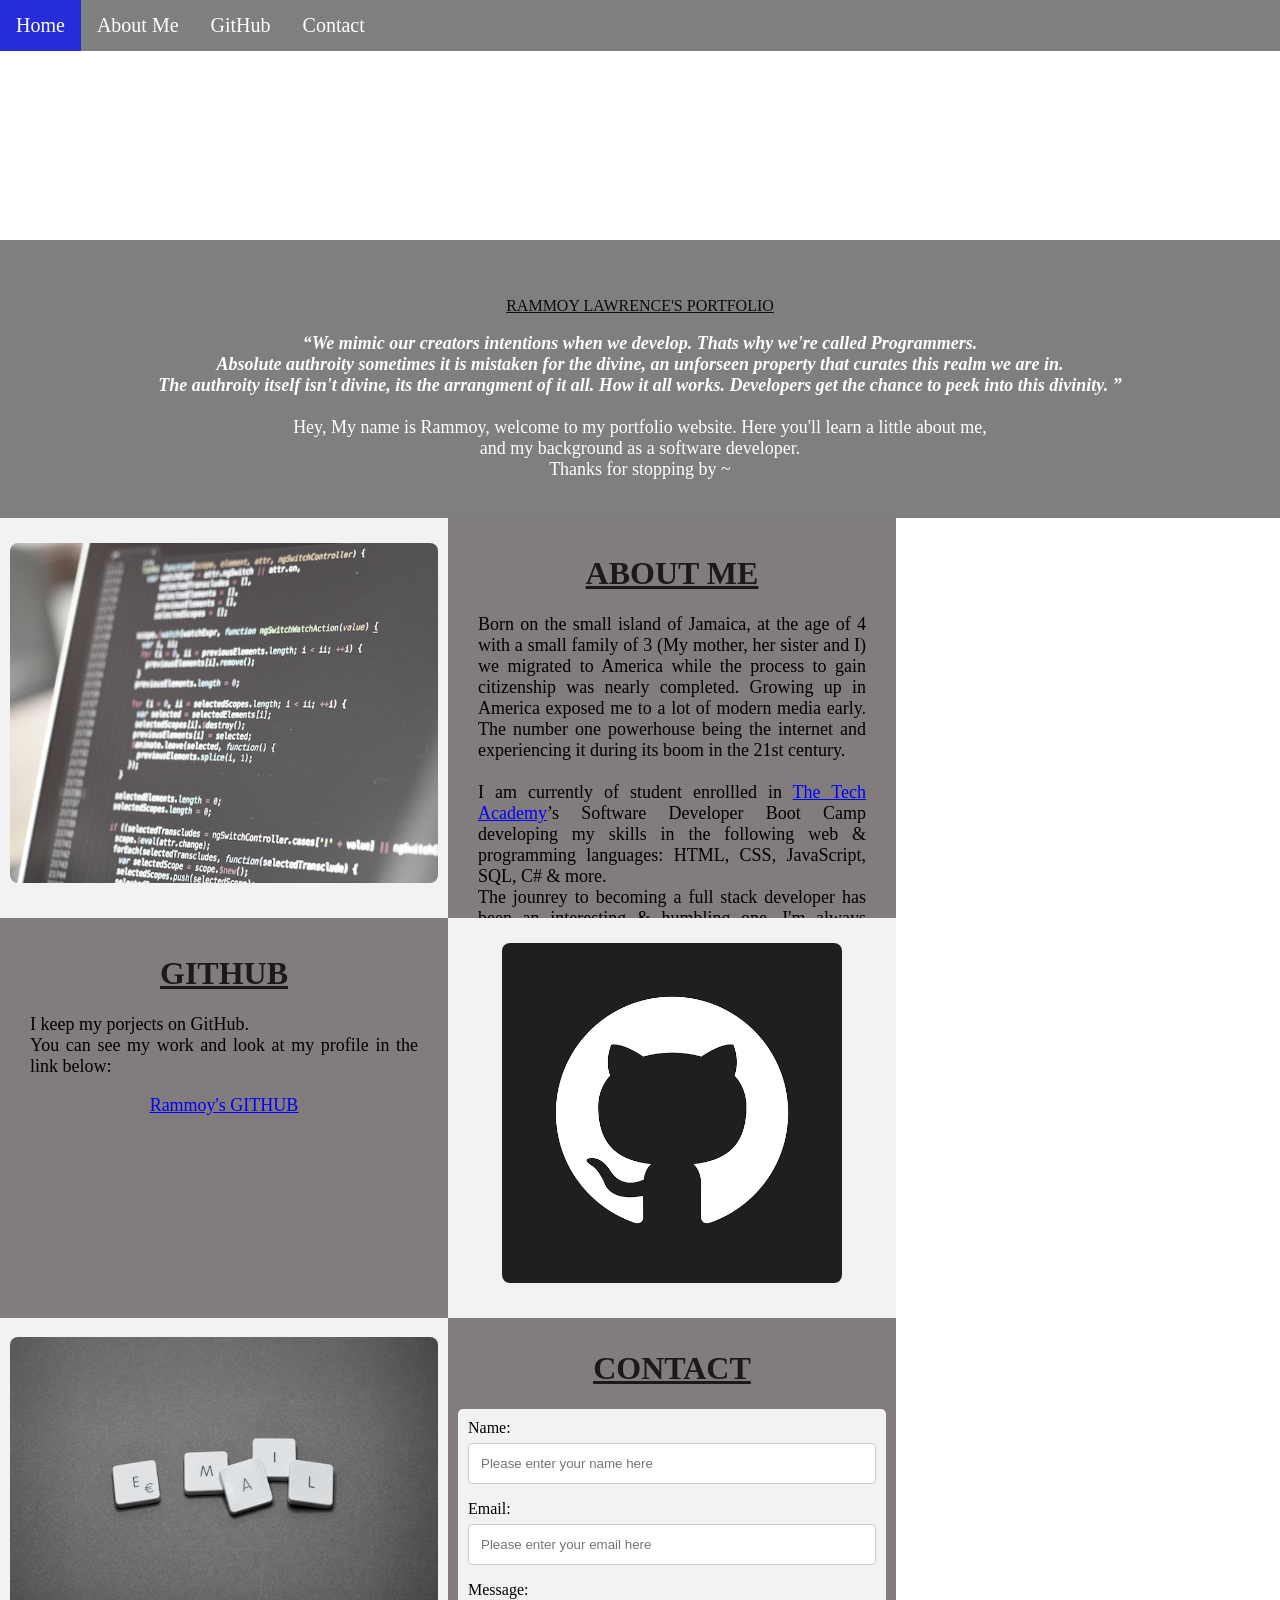
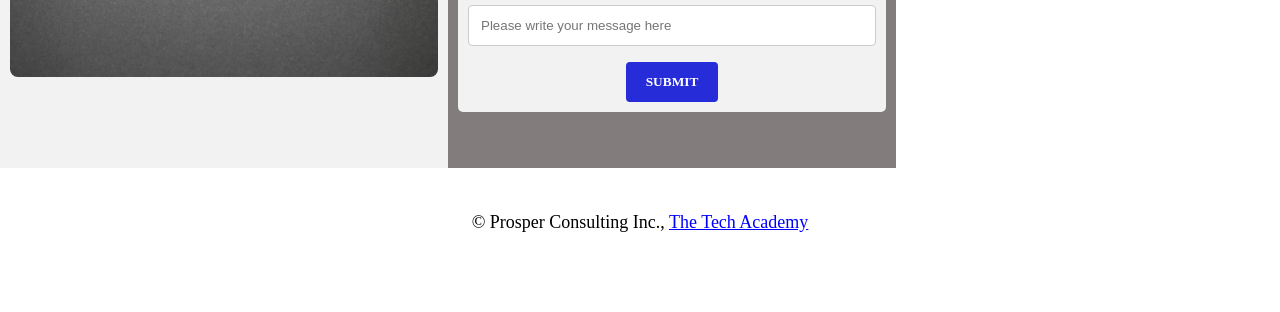
==== index.html @ 6ec7c744 "Rename Index.html to index.html" ====
<!DOCTYPE html>
<html>
    <!--Head-->
    <head>
        <meta charset="UTF-8">
        <meta name="viewport" content="width=device-width" />
        <title>Rammoy Lawrence</title>
        <link rel="stylesheet" type="text/css" href="./css/portfolio.css">
    </head>

    <!--Body-->
    <body class="Background">
        
        <!--Navbar-->
        <div class="Navbar">
            <a class="active" href="#Home">Home</a>
            <a href="#About_Me">About Me</a>
            <a href="#GitHub">GitHub</a>
            <a href="#Contact">Contact</a>
        </div>

        <!--Breaks inserted to add space between navbar and the first heading-->
        <br>
        <br>

        <!--Background video-->
        <div id="Home">
            <video width="640" height="480" autoplay muted loop id="Waves_Video">
                <source src="./Images/wave.mp4" type="video/mp4">
                <!--Display message if video fails to run-->
                Your browser does not support HTML5 video.
            </video>
        </div>

        <!--Video text-->
        <div class="Video_Text">
            <h1 class="white-text">Rammoy Lawrence's Portfolio</h1>
            <strong>
                <p class="center">
                    <q>We mimic our creators intentions when we develop. Thats why we're called Programmers.
                        <br>Absolute authroity sometimes it is mistaken for the divine, an unforseen property that curates this realm we are in.
                        <br>The authroity itself isn't divine, its the arrangment of it all. How it all works. Developers get the chance to peek into this divinity.
                    </q>
                </strong>
                <br>
                    <br>Hey, My name is Rammoy, welcome to my portfolio website. Here you'll learn a little about me,
                    <br>and my background as a software developer.
                    <br> Thanks for stopping by ~
                </p>
        </div>

        <!--About section-->
        <div class="Row" id="About_Me">
            <!--Left column-->
            <div class="Column_2">
                <img src="./Images/pexels.png" alt="About Me as a Software Developer">
            </div>
            <!--Right column-->
            <div class="Column_1">
                <h1>About Me</h1>
                <p>
                    Born on the small island of Jamaica, at the age of 4 with a small family of 3 (My mother, her sister and I) we migrated to America while the process to gain citizenship was nearly completed. 
                    Growing up in America exposed me to a lot of modern media early. The number one powerhouse being the internet and experiencing it during its boom in the 21st century.
                <br>  
                <br>I am currently of student enrollled in <a href="https://www.learncodinganywhere.com" target="_blank">The Tech Academy</a>’s Software
                Developer Boot Camp developing my skills in the following web & programming languages: HTML, CSS, JavaScript, SQL, C# & more.
                <br>The jounrey to becoming a full stack developer has been an interesting & humbling one. I'm always ready to learn somethhing new & new ways of solving new/old problems. <a href="#Contact">Contact</a> me below!
                </p>
            </div>
        </div>

        <!--GitHub section-->
        <div class="Row" id="GitHub">
            <!--Left column-->
            <div class="Column_1">
                <h1>GitHub</h1>
                <p>
                    I keep my porjects on GitHub.
                    <br>You can see my work and look at my profile in the link below:
                    <br>
                    <p class="center"><a href="https://github.com/RammoyL" target="_blank">Rammoy's GITHUB</a></p>
                </p>
            </div>
            <!--Right column-->
            <div class="Column_2">
                <a href="https://github.com/RammoyL" target="_blank"><img src="./Images/github.png" alt="GitHub Logo"></a>
            </div>
        </div>

        <!--Contact section-->
        <div class="Row" id="Contact">
            <!--Contact image, left column-->
            <div class="Column_2 Column_tall">
                <img src="./Images/email.png" alt="Contact Me">
            </div>
            <!--Contact form, right column-->
            <div class="Column_1 Column_tall">
                <h1>Contact</h1>
                <!--This specifies where and how to send the form data; we are leaving it blank-->
                <form action="" method="POST"> <!-- Here we are utilizing a 3rd party service to submit the contact form data, insert your formspree endpoint in the action attribute -->
                    <label>Name:</label>
                        <input type="text" placeholder="Please enter your name here">
                    <label>Email:</label>
                        <input type="text" id="Email" name="Email" placeholder="Please enter your email here">
                    <label>Message:</label>
                        <input type="text" id="Message" name="Message" placeholder="Please write your message here">
                        <input type="submit" value="SUBMIT">
                </form>
            </div>
        </div>

        <!--Footer section-->
        <footer>
            <p>
                <p class="center">&copy Prosper Consulting Inc., <a href="https://www.learncodinganywhere.com/" target="_blank">The Tech Academy</a></p>
                <br>
            </p>
        </footer>
    </body>
</html>
---- css/portfolio.css ----
/***** GENERAL STYLING *****/
/* Body */
body {
    margin: 0%  /* This ensures our site displays all the way to the edge of the browser screen */
}

/* Heading 1 elements */
h1 {
    text-transform: uppercase; /* Capitalizing all h1 headings */
    font-family: "Trebuchet MS", Optima; /* Sets the font family of all h1 headings */
    text-align: center; /* Centering all h1 elements */
    margin-top: 3%; /* Adds a small margin above h1 elements */
    color: #1a1a1a;
    text-decoration: underline; 
}

/* Heading 1 element hover effect */
h1:hover {
    filter: drop-shadow(16px 16px 20px red) invert(85%); /* Adds a slightly gray filter to the h1 headings when hovered over */
    transform: scale(1.1); /* When the h1 elements are hovered over they increase in size by 1.1 */
    transition: transform 1s; /* This causes the transformation to last 1 second */
}

/* Styling for portfolio title text */
.white-text {
    color: rgb(12, 12, 12); /* This is used to change the color of the portfolio title text */
    font-family:Cambria, Cochin, Georgia, Times, 'Times New Roman', serif;
    font-size: medium;
    font-weight: lighter;   
}

/* Paragraph elements */
p {
    font-family: 'Times New Roman', Times, serif;
    text-align: justify; /* Justify text within paragraph elements */
    letter-spacing: 0; /* This expands the text slightly */
    font-size: 18px;
    padding-left: 20px; /* Adds padding to the left of the paragraph element */
    padding-right: 20px; /* Adds padding to the right of the paragraph element */
}

/* Paragraph element hover effect */
p:hover {
    transition: transform 1s; /* This makes the transform effect last 1 second */
	transform: scale(1.01); /* This makes the paragraphs increase slightly in size when hovered over */
}

/* Center class - this applies to all elements with the class "center" */
.center {
    text-align: center; /* This center aligns the text */
}

/* Center class hover effect - This only affects the quote, github link, and footer */
.center:hover {
    transition: transform 2s; /* This makes the transform effect last 2 seconds */
    transform: scale(1.1); /* This makes the elements with class "center" increase in size by 1.1 when hovered over */
}

/* Anchor elements */
a {
    color: blue; /* This ensures all links are blue */
}

/* Quotation elements */
q {
    font-style: italic; /* This makes the quote italicized */
}

/* Image elements */
img {
    filter: grayscale(75%); /* This rids our pictures of 75% of their color */
    border-radius: 8px; /* Gives all images slightly rounded corners */
    max-width: 100%; /* Ensures all images stay within the width of their container */
    height: 340px; /* Sets the height of all images */
    display: block; /* By specifying block display we can ensure our images are able to be centered */
    margin-left: auto; /* In combination with "margin-right: auto" this centers all images */
    margin-right: auto;
}

/* Image element hover effects */
img:hover {
	filter: grayscale(5%);  /* Brings back most of the image's color when hovered over */
    transition: transform 1s; /* Transition lasts 1 second */
	transform: scale(1.09); /* Image is increased slightly when hovered over */
}

/* The @media rule is used in media queries to apply different styles for different media/types of devices */
/* On screens 576px and smaller the images will be 100px tall and centered vertically in the column */
@media screen and (max-width: 576px) {
    img {
        height: 100px;
        margin-top: 150px;
    }
}

/* Styling for footer element */
footer {
    padding: 2%; /* This gives the footer padding that is equal to 2% of the width of the element's area */
    background-color: white;
}
/***** END OF GENERAL STYLING *****/

/***** NAVBAR STYLING *****/
.Navbar {
    overflow: hidden; /* This ensures that any content that overflows beyond the boundary of our nav bar is not displayed */
    background-color: rgb(127, 127, 127); /* This colors the navbar black */
    position: fixed; /* This keeps the navbar at the top of the screen as we scroll */
    top: 0; /* This ensures no space is displayed above the navbar */
    width: 100%; /* This makes the navbar span the entire width of the page */
    z-index: 1; /* This ensures other elements don't display over the navbar */
    -webkit-animation: moveNav 1s; /* This applies the moveNav animation below for Safari 4.0 - 8.0 */
    animation: moveNav 2.3s; /* This applies the moveNav animation for all other browsers */
}

/* moveNav animation effect for moving the nav bar in from the left of the screen */
@keyframes moveNav {
    from {left: -100vw;} /* The navbar is starting off screen to the left */
    to {left: 0vw;} /* This moves the navbar into place on the screen */
}

/* Navbar links */
.Navbar a {
    float: left; /* This specifies that the text floats on the left on the navbar */
    display: block; /* This ensures that other text will be displayed on the same line or row, instead of a new line */
    color: white; /* This is the font color for text on our navbar */
    padding: 14px 16px; /* This adds padding around our text */
    text-decoration: none; /* This gets rid of the underlines under the text on our navbar */
    font-family: Palatino, URW Palladio L, serif; /* This specifies the font family for text on our navbar */
    font-size: 20px; /* This specifies the font size for text on our navbar */
    text-align: center; /* This centers the text within its container */
    position: relative; /* This sets the text relative to its normal positioning, allowing us to use the animation below */
    -webkit-animation: moveNavText 5.75s; /* Animation for Safari 4.0 - 8.0 */
    animation: moveNavText 5.75s; /* Applies the moveNavText animation for 5.75s */ 
}

/* moveNavText animation effect for moving the navbar text from above the view to the navbar */
@keyframes moveNavText {
    from {top: -100vw;} /* This sets the navbar text 100% above the viewport */
    to {top: 0vw;} /* This lowers the navbar text onto the navbar */
}

/* Screens 576px and smaller will display navbar links equally distributed */
@media screen and (max-width: 600px) {
    .Navbar a{
        width: 25%; /* This makes each link take up 1/4 of the navbar */
        font-size: 12px;
    }
}

/* Navbar hover effects */
.Navbar a:hover {
    background-color: #79cedb; /* Defines the background color that will display when you hover over the link */
    color: rgb(247, 245, 245); /* This defines the font color that will display when navbar a elements are hovered over */
    font-weight: bold; /* This makes the text on the navbar bold when hovered over */
}

/* Navbar home button */
.Navbar a.active { /* This targets the a element on the navbar with the "active" class */
    background-color: rgb(38, 44, 215);
}
/***** END OF NAVBAR STYLING *****/

/***** VIDEO STYLING *****/
/* Formatting for background video */
#Waves_Video {
    position: relative; /* This fixes the video to the page */
    height: 200px; /* This ensures there is no space between the edge of the video and the edge of the page */
    top: 0%; /* This ensures no space between the bottom of the video and the bottom of the page */
    width:1330px; /* This ensures the video is displayed across the full width of the page */
    z-index: -1; /* This places the video behind the other elements on the page */
}

/* Screens that are 576px and smaller will not display the background video */
@media screen and (max-width: 576px) {
    #Waves_Video {
        display: none;
    }
}

/* Texts over the video */
.Video_Text {
    background: rgba(0, 0, 0, 0.5); /* This provides a semi-transparent background for the text to sit over */
    color: white; /* Makes the font color white */
    width: 100%; /* Ensures the video-text container fills the width of the video */
    padding: 20px; /* This adds padding around the video-text container so that the background goes slightly beyond the text */
    position: relative; /* This sets the text relative to its normal positioning, allowing us to use the animation below */
    -webkit-animation: moveVideoText 5.75s;
    animation: moveVideoText 5.75s;
}

/* This animation effect causes the overlay video text to move up from the bottom of the page upon page load */
@keyframes moveVideoText {
    from {top: -100vw;} /* This sets the position of the video text to above the viewport */
    to {top: 0vw;} /* This moves the video text to the normal positioning on the viewport */
}
/***** END OF VIDEO STYLING *****/

/***** TABLE STYLING -  this section covers the styling of the columns and rows within the table *****/
* { /* The asterisk is a universal selector that applies this effect to all elements on the page */
    box-sizing: border-box; /* This creates a box with a border within which we will place most of our text */
} 

.Column_1 {
    float: left;
    width: 35%; /* This ensures the column takes up half of the page width */
    padding: 10px;
    padding-top:1.9%; /* This ensures there is space between the top of the column and our headings */
    height: 400px; /* This sets the height of the column to 400px -  this may need to be adjusted depending on the text you enter */
    background-color: #827c7c; /* Sets the background color of the columns with class Column_1 */
}

/* Screens 576px and smaller will display a scroll bar if the text overflows the column height */
@media screen and (max-width: 576px) {
    .Column_1 {
        overflow: auto;
    }
}

.Column_2 {
    float: left;
    width: 35%;
    padding: 10px;
    padding-top:1.9%;
    height: 400px;
    background-color: #f2f2f2;
}

/* This class is applied to the columns in the final row, overriding the height and padding to provide more room for the contact form  while keeping the rest of the formatting from Column_1 or Column_2 */
.Column_tall {
    padding-top: 1.5%;
    height: 450px;
}

/* This inserts something after the content of selected elements (in this case the elements with class "Row") */
.Row:after {
	content: ""; /* By leaving this blank, we are allowing the footer (covered lower down) to be displayed - removing it makes the footer overwrite a column */
	display: table; /* The display property specifies the type of display behavior; the table value tells the browser to treat the element as a table */
	clear: both; /* This clears any other elements from floating on the left or the right of an element */
}
/***** END OF TABLE STYLING *****/

/***** CONTACT FORM STYLING *****/
/* input[type=text] targets all text input sections of the contact form */
input[type=text] {
    width: 100%; /* Each input box covers the full width of the container */
    padding: 12px; /* Adds padding within the text box */
    border: 1px solid #ccc; /* Setting a solid border and its color */
    border-radius: 4px; /* Slightly rounds the corners of the text box border */
    box-sizing: border-box; /* This creates a box with a border around the contact form input boxes */
    margin-top: 6px; /* Adds a margin to the top of the text box */
    margin-bottom: 16px; /* Adds a margin to the bottom of the text box */
    resize: vertical; /* This allows the user to resize the text boxes vertically */
    font-family:'Segoe UI', Tahoma, Geneva, Verdana, sans-serif;
}

/* Hover effects for input boxes */
input[type=text]:hover {
    box-shadow: 0 0 5px #565676 inset; /* This creates a blue shadow in the text box when hovered over by the user */
}

/* Submit button */
input[type=submit] {
    background-color: rgb(38, 44, 215); /* Sets the background color of the submit button to black */
    color: white; /* Sets the font color of the Submit button to white */
    font-weight: bold; /* Makes the font of the submit button bold */
    padding: 12px 20px; /* Adds padding to the submit button */
    border: none; /* Removes the border from the submit button */
    border-radius: 4px; /* Gives the submit button the same rounded corners as the text boxes */
    cursor: pointer; /* Changes the cursor to pointer when over the submit button */
    display: block; /* Allows the submit button to be centered */
    margin-left: auto; /* In combination with "margin-right: auto" this will center the submit button */
    margin-right: auto;
    font-family: Perpetua, Rockwell Extra Bold;
}

/* Hover effect for submit button */
input[type=submit]:hover {
    background-color: white; /* Turns the background of the submit button white when the user hovers over it */
    color: black; /* Turns the font black when hovered over */
    transform: scale(1.1); /* Makes the button increase 1.5 times in size */
    transition: transform 1.5s; /* Makes the transform effect last 1.5 seconds */
}

/* Form element */
form {
    border-radius: 5px; /* Rounds the corners of the contact form */
    background-color: #f2f2f2; 
    padding: 10px; /* Adds padding to the contact form */
    font-family: "Trebuchet MS", Optima;
}
/***** END OF CONTACT FORM STYLING *****/
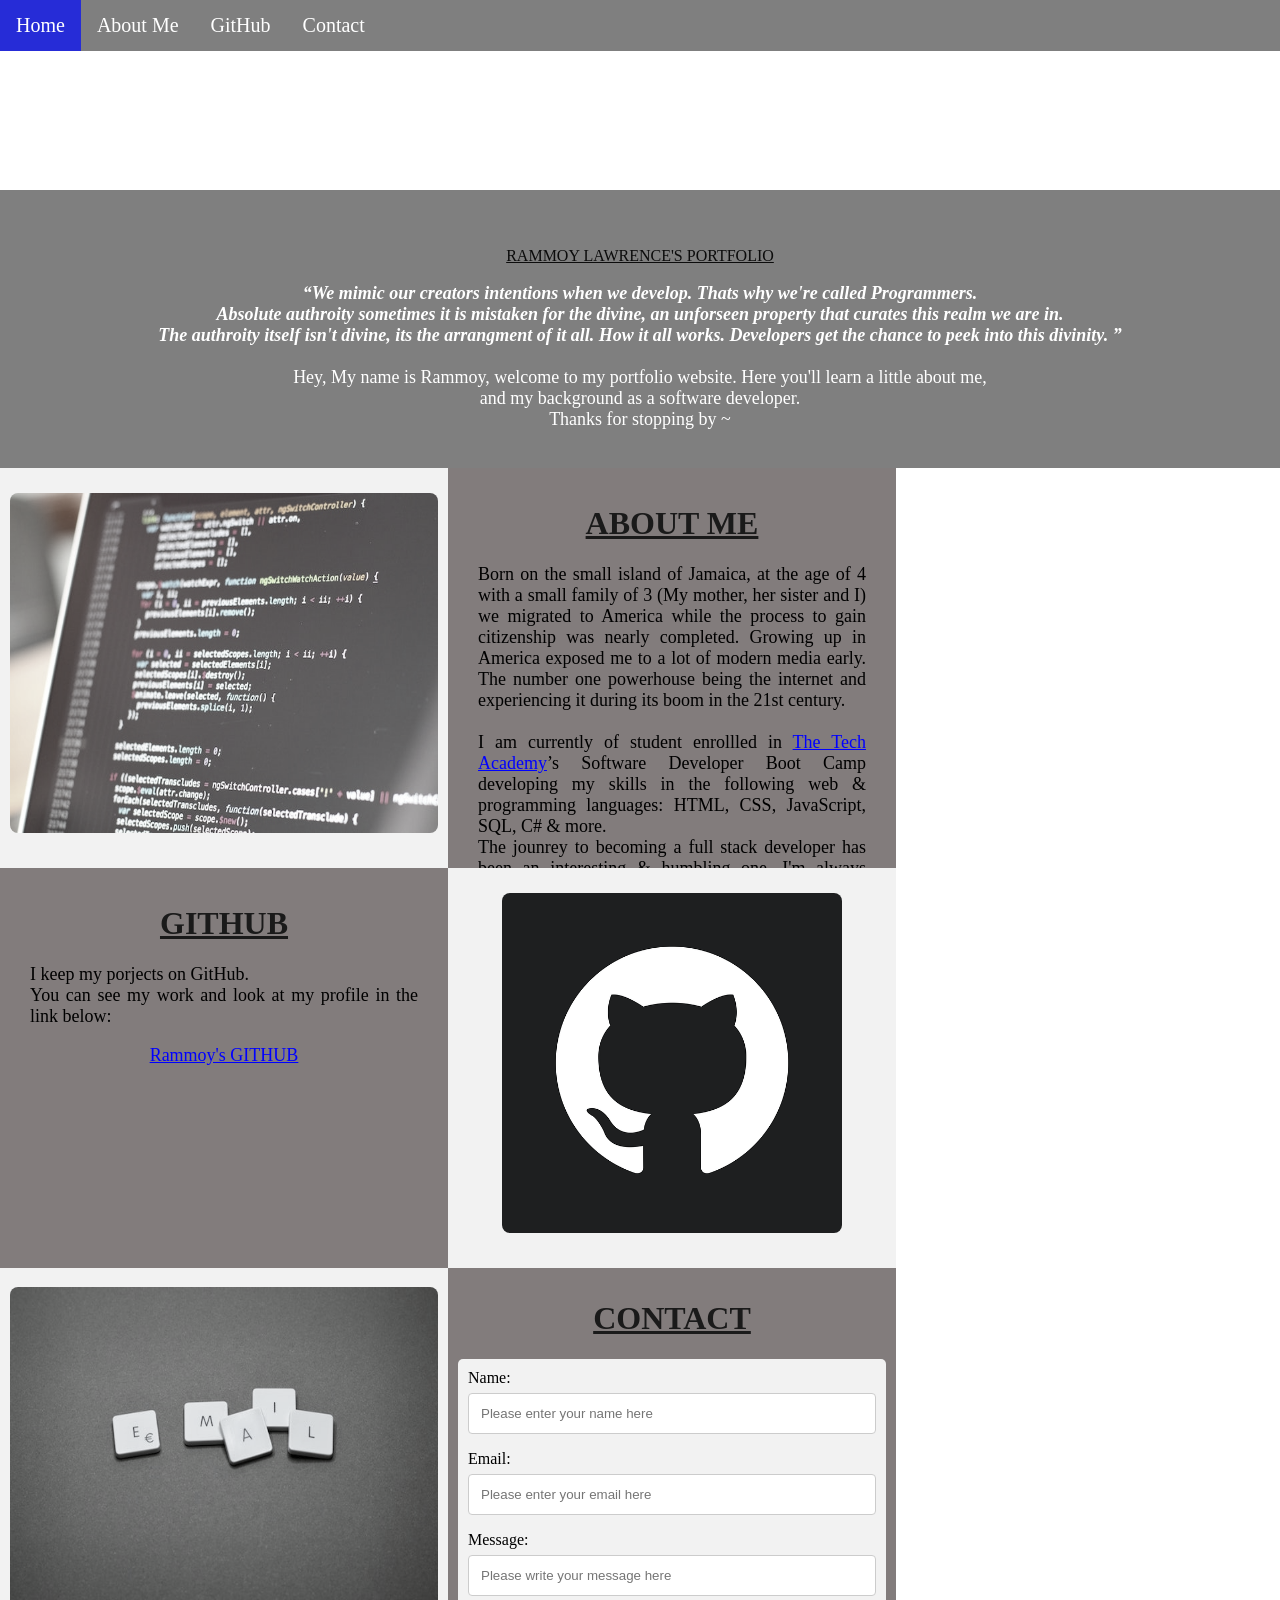
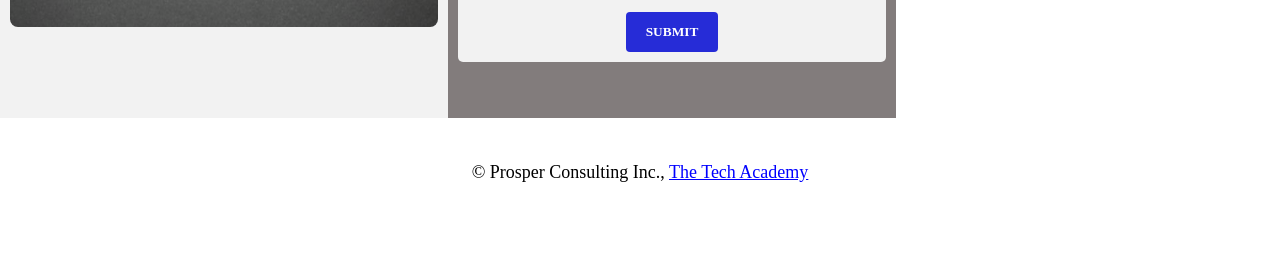
==== commit e9fda057: "Merge branch 'main' of https://github.com/RammoyL/RammoyL.github.io" ====
--- a/index.html
+++ b/index.html
@@ -25,8 +25,8 @@
 
         <!--Background video-->
         <div id="Home">
-            <video width="640" height="480" autoplay muted loop id="Waves_Video">
-                <source src="./Images/wave.mp4" type="video/mp4">
+            <video autoplay muted loop id="Typing_Video">
+                <source src="./Images/Typing.mp4" type="video/mp4">
                 <!--Display message if video fails to run-->
                 Your browser does not support HTML5 video.
             </video>
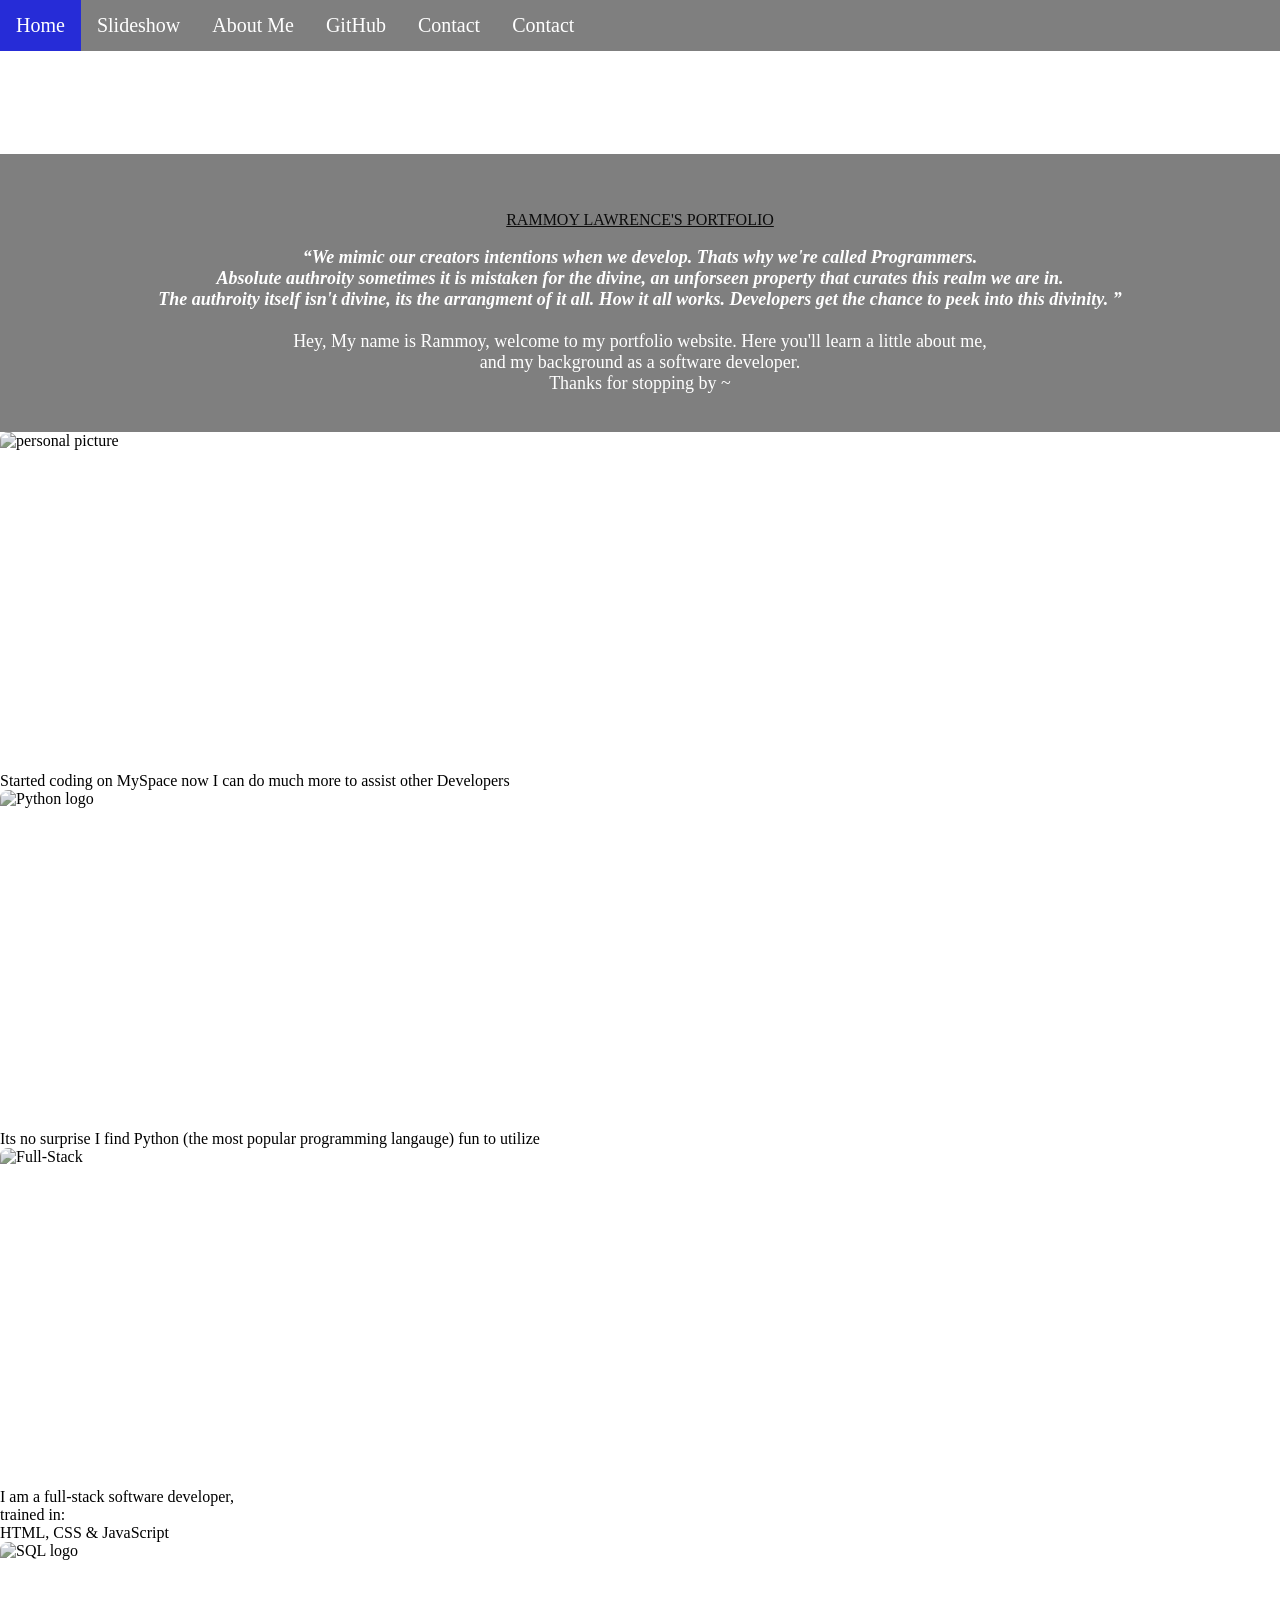
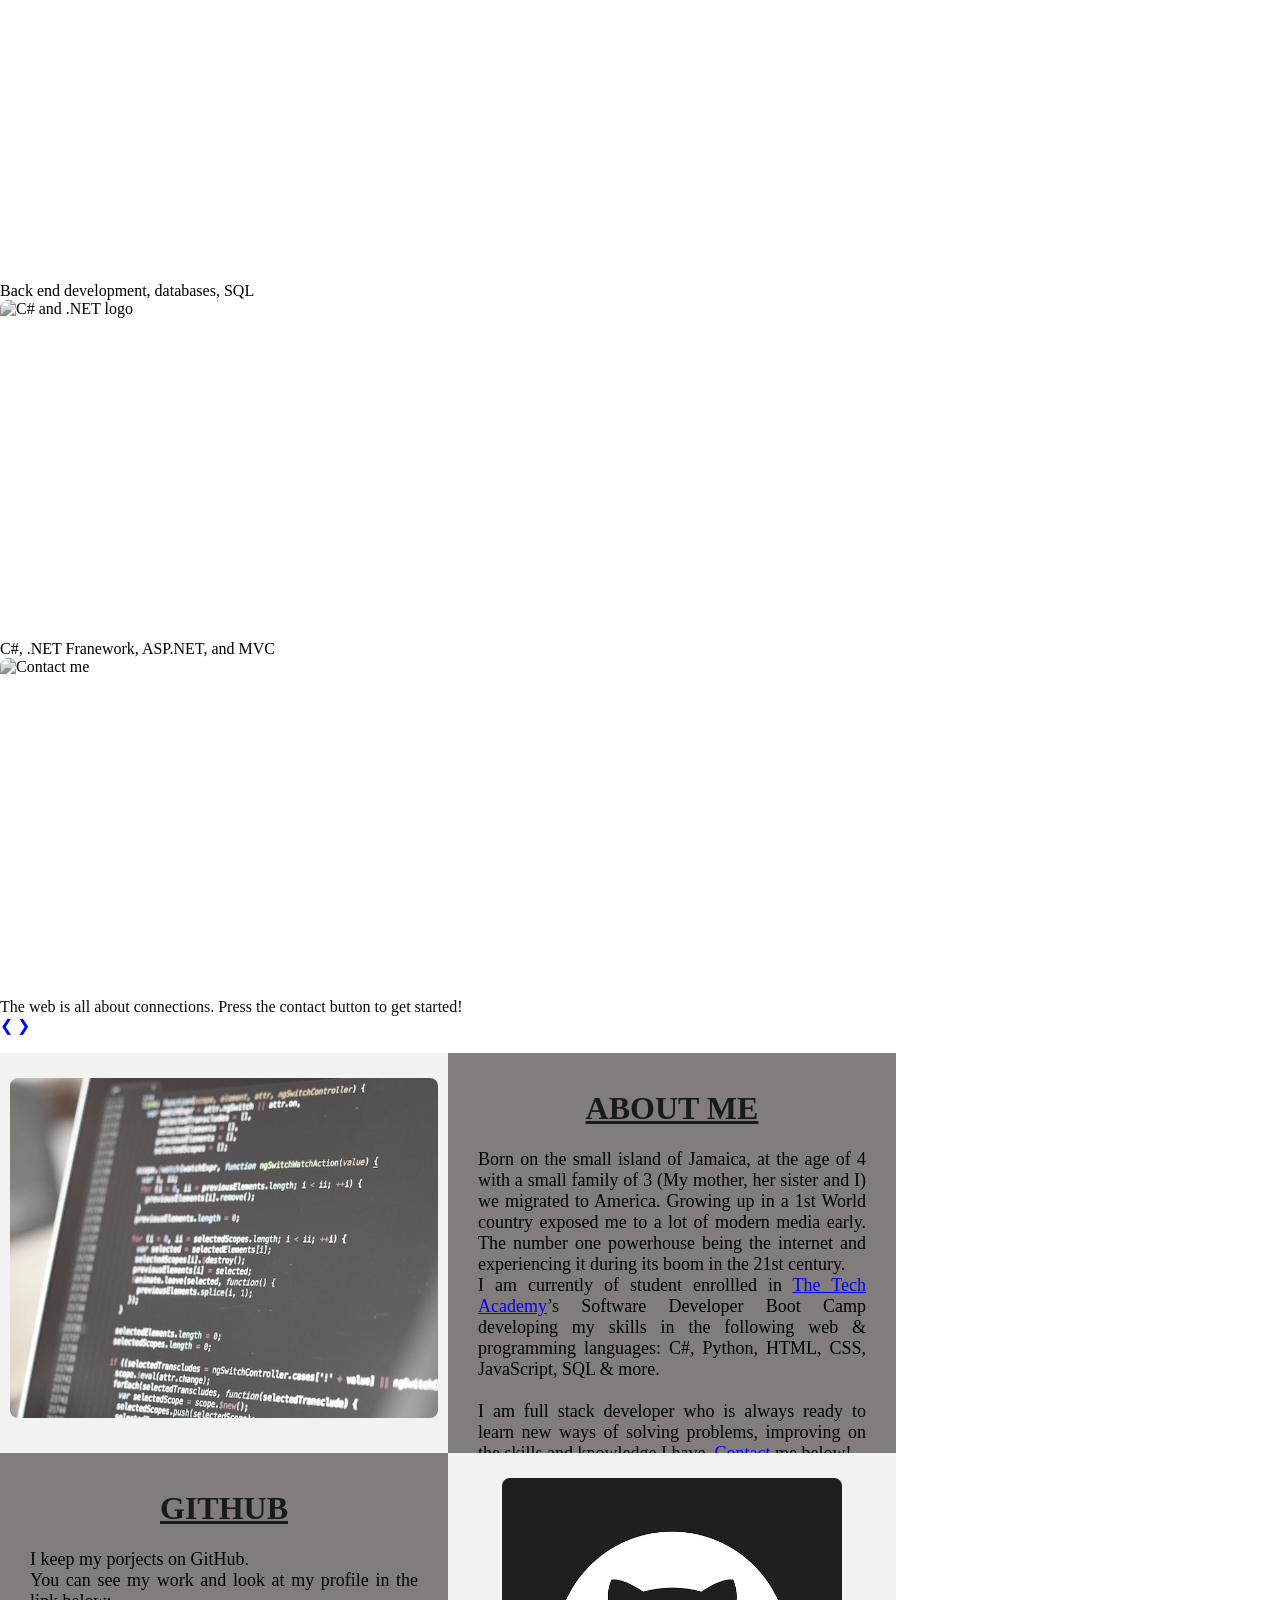
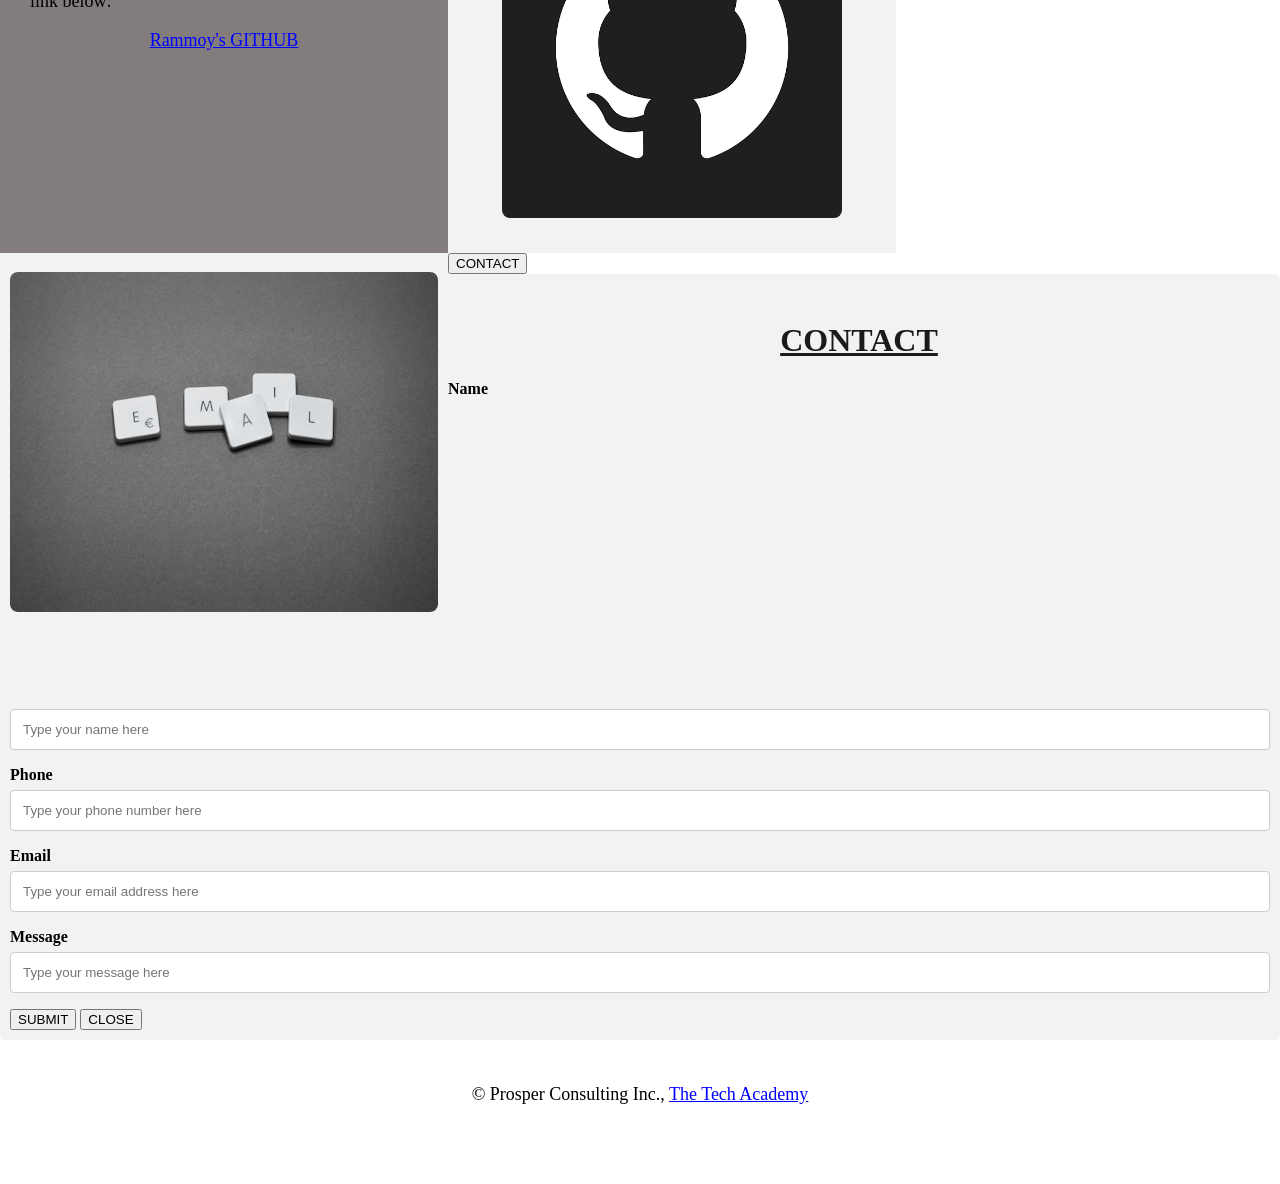
==== commit 76cea7b2: "Add files via upload" ====
--- a/index.html
+++ b/index.html
@@ -1,120 +1,179 @@
-<!DOCTYPE html>
-<html>
-    <!--Head-->
-    <head>
-        <meta charset="UTF-8">
-        <meta name="viewport" content="width=device-width" />
-        <title>Rammoy Lawrence</title>
-        <link rel="stylesheet" type="text/css" href="./css/portfolio.css">
-    </head>
-
-    <!--Body-->
-    <body class="Background">
-        
-        <!--Navbar-->
-        <div class="Navbar">
-            <a class="active" href="#Home">Home</a>
-            <a href="#About_Me">About Me</a>
-            <a href="#GitHub">GitHub</a>
-            <a href="#Contact">Contact</a>
-        </div>
-
-        <!--Breaks inserted to add space between navbar and the first heading-->
-        <br>
-        <br>
-
-        <!--Background video-->
-        <div id="Home">
-            <video autoplay muted loop id="Typing_Video">
-                <source src="./Images/Typing.mp4" type="video/mp4">
-                <!--Display message if video fails to run-->
-                Your browser does not support HTML5 video.
-            </video>
-        </div>
-
-        <!--Video text-->
-        <div class="Video_Text">
-            <h1 class="white-text">Rammoy Lawrence's Portfolio</h1>
-            <strong>
-                <p class="center">
-                    <q>We mimic our creators intentions when we develop. Thats why we're called Programmers.
-                        <br>Absolute authroity sometimes it is mistaken for the divine, an unforseen property that curates this realm we are in.
-                        <br>The authroity itself isn't divine, its the arrangment of it all. How it all works. Developers get the chance to peek into this divinity.
-                    </q>
-                </strong>
-                <br>
-                    <br>Hey, My name is Rammoy, welcome to my portfolio website. Here you'll learn a little about me,
-                    <br>and my background as a software developer.
-                    <br> Thanks for stopping by ~
-                </p>
-        </div>
-
-        <!--About section-->
-        <div class="Row" id="About_Me">
-            <!--Left column-->
-            <div class="Column_2">
-                <img src="./Images/pexels.png" alt="About Me as a Software Developer">
-            </div>
-            <!--Right column-->
-            <div class="Column_1">
-                <h1>About Me</h1>
-                <p>
-                    Born on the small island of Jamaica, at the age of 4 with a small family of 3 (My mother, her sister and I) we migrated to America while the process to gain citizenship was nearly completed. 
-                    Growing up in America exposed me to a lot of modern media early. The number one powerhouse being the internet and experiencing it during its boom in the 21st century.
-                <br>  
-                <br>I am currently of student enrollled in <a href="https://www.learncodinganywhere.com" target="_blank">The Tech Academy</a>’s Software
-                Developer Boot Camp developing my skills in the following web & programming languages: HTML, CSS, JavaScript, SQL, C# & more.
-                <br>The jounrey to becoming a full stack developer has been an interesting & humbling one. I'm always ready to learn somethhing new & new ways of solving new/old problems. <a href="#Contact">Contact</a> me below!
-                </p>
-            </div>
-        </div>
-
-        <!--GitHub section-->
-        <div class="Row" id="GitHub">
-            <!--Left column-->
-            <div class="Column_1">
-                <h1>GitHub</h1>
-                <p>
-                    I keep my porjects on GitHub.
-                    <br>You can see my work and look at my profile in the link below:
-                    <br>
-                    <p class="center"><a href="https://github.com/RammoyL" target="_blank">Rammoy's GITHUB</a></p>
-                </p>
-            </div>
-            <!--Right column-->
-            <div class="Column_2">
-                <a href="https://github.com/RammoyL" target="_blank"><img src="./Images/github.png" alt="GitHub Logo"></a>
-            </div>
-        </div>
-
-        <!--Contact section-->
-        <div class="Row" id="Contact">
-            <!--Contact image, left column-->
-            <div class="Column_2 Column_tall">
-                <img src="./Images/email.png" alt="Contact Me">
-            </div>
-            <!--Contact form, right column-->
-            <div class="Column_1 Column_tall">
-                <h1>Contact</h1>
-                <!--This specifies where and how to send the form data; we are leaving it blank-->
-                <form action="" method="POST"> <!-- Here we are utilizing a 3rd party service to submit the contact form data, insert your formspree endpoint in the action attribute -->
-                    <label>Name:</label>
-                        <input type="text" placeholder="Please enter your name here">
-                    <label>Email:</label>
-                        <input type="text" id="Email" name="Email" placeholder="Please enter your email here">
-                    <label>Message:</label>
-                        <input type="text" id="Message" name="Message" placeholder="Please write your message here">
-                        <input type="submit" value="SUBMIT">
-                </form>
-            </div>
-        </div>
-
-        <!--Footer section-->
-        <footer>
-            <p>
-                <p class="center">&copy Prosper Consulting Inc., <a href="https://www.learncodinganywhere.com/" target="_blank">The Tech Academy</a></p>
-                <br>
-            </p>
-        </footer>
-    </body>
-</html>
+<!DOCTYPE html>
+<html>
+    <!--Head-->
+    <head>
+        <meta charset="UTF-8">
+        <meta name="viewport" content="width=device-width" />
+        <title>Rammoy Lawrence</title>
+        <link rel="stylesheet" type="text/css" href="./css/portfolio.css">
+    </head>
+
+    <!--Body-->
+    <body class="Background">
+        
+        <!--Navbar-->
+        <div class="Navbar">
+            <a class="active" href="#Home">Home</a>
+            <a href="#Slideshow">Slideshow</a>
+            <a href="#About_Me">About Me</a>
+            <a href="#GitHub">GitHub</a>
+            <a href="#Contact">Contact</a>
+            <a onclick="openForm()" ondblclick="closeForm()" class="contact">Contact</a>
+        </div>
+
+        <!--Background video-->
+        <div id="Home">
+            <video autoplay muted loop id="Typing_Video">
+                <source src="./Images/Typing.mp4" type="video/mp4">
+                <!--Display message if video fails to run-->
+                Your browser does not support HTML5 video.
+            </video>
+        </div>
+
+        <!--Video text-->
+        <div class="Video_Text">
+            <h1 class="white-text">Rammoy Lawrence's Portfolio</h1>
+            <strong>
+                <p class="center">
+                    <q>We mimic our creators intentions when we develop. Thats why we're called Programmers.
+                        <br>Absolute authroity sometimes it is mistaken for the divine, an unforseen property that curates this realm we are in.
+                        <br>The authroity itself isn't divine, its the arrangment of it all. How it all works. Developers get the chance to peek into this divinity.
+                    </q>
+                </strong>
+                <br>
+                    <br>Hey, My name is Rammoy, welcome to my portfolio website. Here you'll learn a little about me,
+                    <br>and my background as a software developer.
+                    <br> Thanks for stopping by ~
+                </p>
+        </div>
+
+        <!--Slideshow section-->
+        <div id="Slideshow">
+            <div id="Slideshow_Background">
+                <div id="Slideshow_Container">
+                    <!-- Slide 1 of 6 -->
+                    <div class="mySlides fade">
+                        <img class="Slideshow_Images" src="./Images/profiepic.png" alt="personal picture">
+                        <div class="text">Started coding on MySpace now I can do much more to assist other Developers</div>
+                    </div>
+                    <!-- Slide 2 of 6 -->
+                    <div class="mySlides fade">
+                        <img class="Slideshow_Images" src="./Images/Python.png" alt="Python logo">
+                        <div class="text">Its no surprise I find Python (the most popular programming langauge) fun to utilize</div>
+                    </div>
+                    <!-- Slide 3 of 6 -->
+                    <div class="mySlides fade">
+                        <img class="Slideshow_Images" src="./Images/HTML_CSS_and_JavaScript.png" alt="Full-Stack">
+                        <div class="text">I am a full-stack software developer, <br> trained in:<br>HTML, CSS & JavaScript</div>
+                    </div>
+                    <!-- Slide 4 of 6 -->
+                    <div class="mySlides fade">
+                        <img class="Slideshow_Images" src="./Images/SQL_and_Database.png" alt="SQL logo">
+                        <div class="text">Back end development, databases, SQL</div>
+                    </div>
+                    <!-- Slide 5 of 6 -->
+                    <div class="mySlides fade">
+                        <img class="Slideshow_Images" src="./Images/C_Sharp_NET.png" alt="C# and .NET logo">
+                        <div class="text">C#, .NET Franework, ASP.NET, and MVC</div>
+                    </div>
+                    <!-- Slide 6 of 6 -->
+                    <div class="mySlides fade">
+                        <img class="Slideshow_Images" src="./Images/contactme.png" alt="Contact me">
+                        <div class="text"><a class="white-text contact" onclick="openForm()">The web is all about connections. Press the contact button to get started!</a></div>
+                    </div>
+                    <!-- Prev & Next button -->
+                    <a class="Previous" onclick="plusSlides(-1)">&#10094;</a>
+                    <a class="Next" onclick="plusSlides(1)">&#10095;</a>
+                </div>
+                <br> <!-- Adds a space between the slideshow images -->
+
+                <!-- Slideshow dots (these are another way for users to navigate through the slideshow) -->
+                <div style="text-align: center">
+                    <span class="dot" onclick="currentslide(1)"></span>
+                    <span class="dot" onclick="currentslide(2)"></span>
+                    <span class="dot" onclick="currentslide(3)"></span>
+                    <span class="dot" onclick="currentslide(4)"></span>
+                    <span class="dot" onclick="currentslide(5)"></span>
+                    <span class="dot" onclick="currentslide(6)"></span>
+                </div>
+            </div>
+        </div>
+
+        <!--About section-->
+        <div class="Row" id="About_Me">
+            <!--Left column-->
+            <div class="Column_2">
+                <img src="./Images/pexels.png" alt="About Me as a Software Developer">
+            </div>
+            <!--Right column-->
+            <div class="Column_1">
+                <h1>About Me</h1>
+                <p>
+                    Born on the small island of Jamaica, at the age of 4 with a small family of 3 (My mother, her sister and I) we migrated to America. 
+                    Growing up in a 1st World country exposed me to a lot of modern media early. The number one powerhouse being the internet and experiencing it during its boom in the 21st century.
+                <br>  
+                I am currently of student enrollled in <a href="https://www.learncodinganywhere.com" target="_blank">The Tech Academy</a>’s Software
+                Developer Boot Camp developing my skills in the following web & programming languages: C#, Python, HTML, CSS, JavaScript, SQL & more.
+                <br>
+                <br>
+                I am full stack developer who is always ready to learn new ways of solving problems, improving on the skills and knowledge I have. <a onclick="openForm()" class="contact">Contact</a> me below!
+                </p>
+            </div>
+        </div>
+
+        <!--GitHub section-->
+        <div class="Row" id="GitHub">
+            <!--Left column-->
+            <div class="Column_1">
+                <h1>GitHub</h1>
+                <p>
+                    I keep my porjects on GitHub.
+                    <br>You can see my work and look at my profile in the link below:
+                    <br>
+                    <p class="center"><a href="https://github.com/RammoyL" target="_blank">Rammoy's GITHUB</a></p>
+                </p>
+            </div>
+            <!--Right column-->
+            <div class="Column_2">
+                <a href="https://github.com/RammoyL" target="_blank"><img src="./Images/github.png" alt="GitHub Logo"></a>
+            </div>
+        </div>
+
+        <!--Contact form -->
+        <div class="Row" id="Contact">
+            <!--Contact image, left column-->
+            <div class="Column_2 Column_tall">
+                <img src="./Images/email.png" alt="Contact Me">
+            </div>
+            <!--Contact form, right column-->
+            <div id="Contact">
+                <button onclick="openForm()" class="Pop_Up_Button">CONTACT</button>
+                <div class="form-popup" id="myForm">
+                    <form action="https://formspree.io/info@learncodinganywhere.com" method="POST" class="form-container">
+                        <h1>Contact</h1>
+                        <label for="name"><b>Name</b></label>
+                        <input type="text" placeholder="Type your name here" name="name" required>
+                        <label for="phone"><b>Phone</b></label>
+                        <input type="text" placeholder="Type your phone number here" name="phone">
+                        <label for="email"><b>Email</b></label>
+                        <input type="text" placeholder="Type your email address here" name="email" required>
+                        <label for="message"><b>Message</b></label>
+                        <input type="text" placeholder="Type your message here" name="message">
+            
+                        <button type="submit" class="btn">SUBMIT</button>
+                        <button type="button" class="btn cancel" onclick="closeForm()">CLOSE</button>
+                    </form>
+                </div>
+            </div>
+        </div>
+
+        <!--Footer section-->
+        <footer>
+            <p>
+                <p class="center">&copy Prosper Consulting Inc., <a href="https://www.learncodinganywhere.com/" target="_blank">The Tech Academy</a></p>
+                <br>
+            </p>
+        </footer>
+        <script src="./JS/portfolio.js"></script>
+    </body>
+</html>
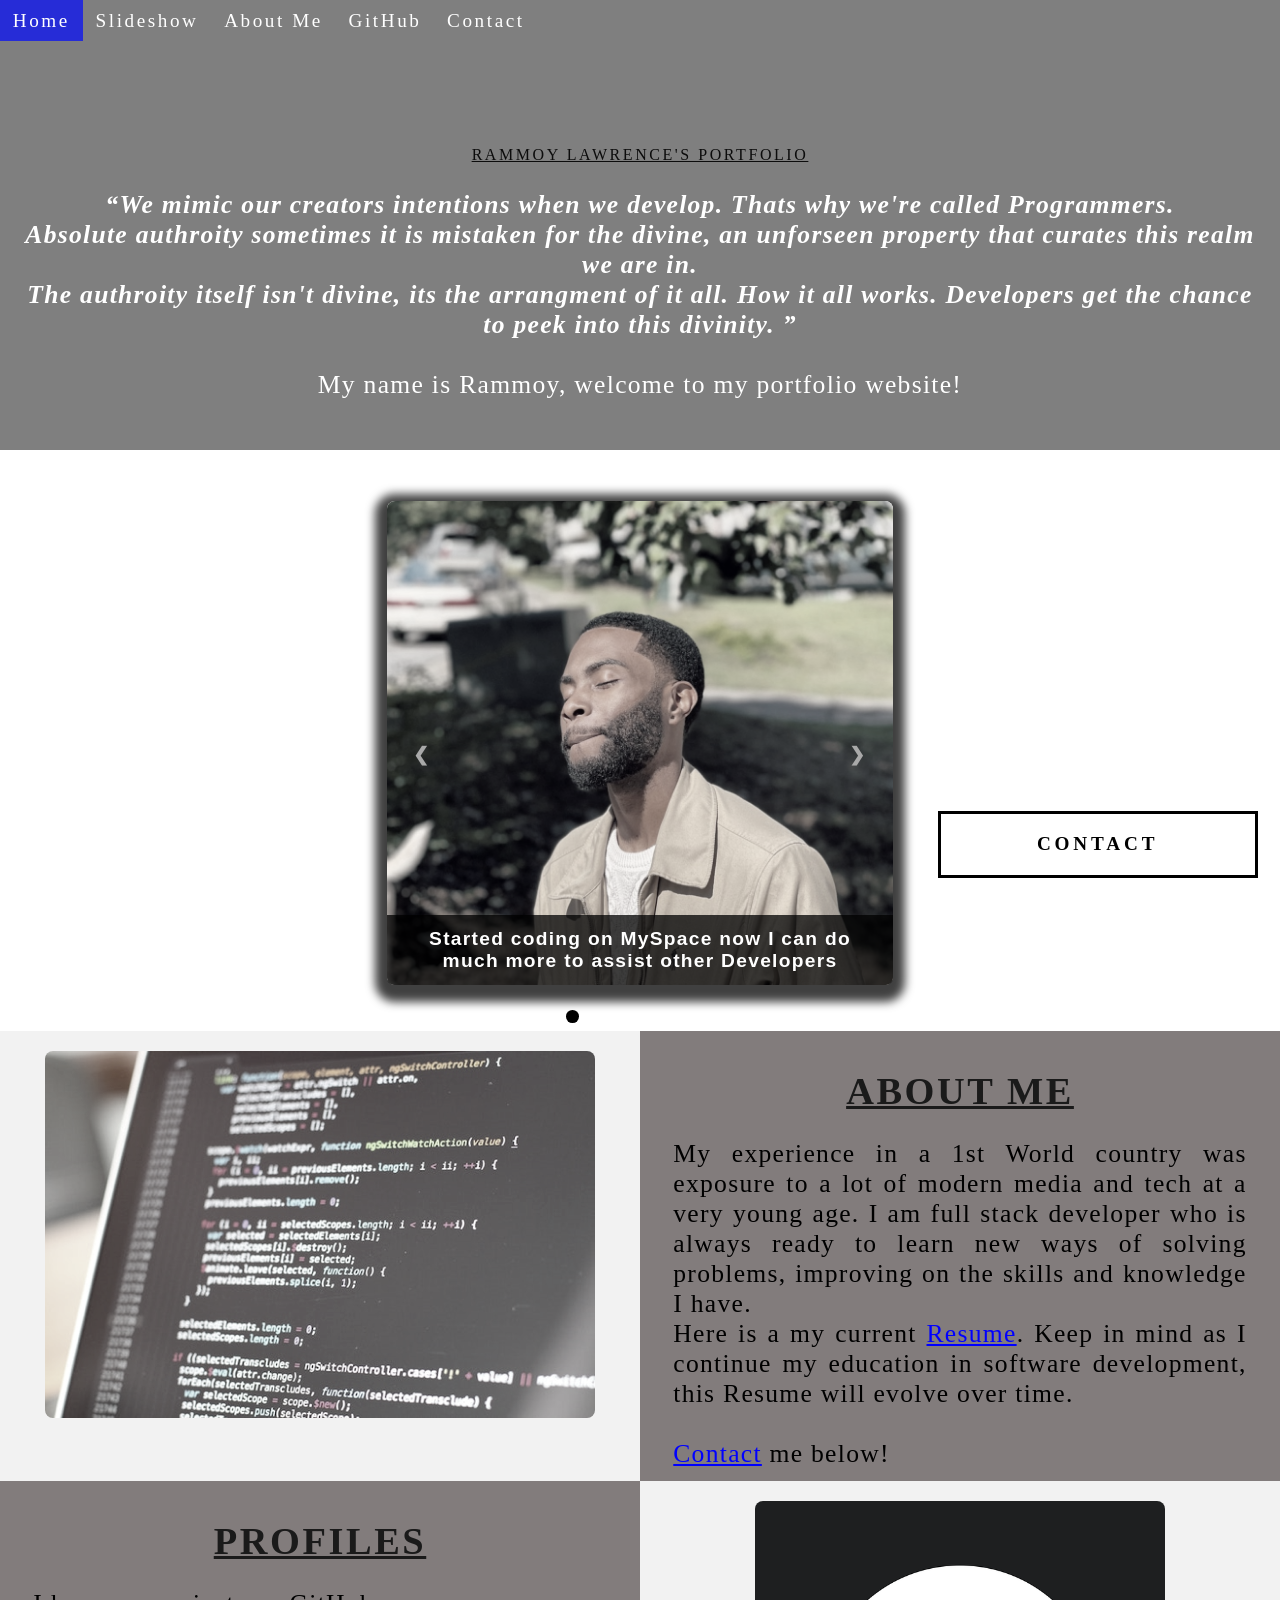
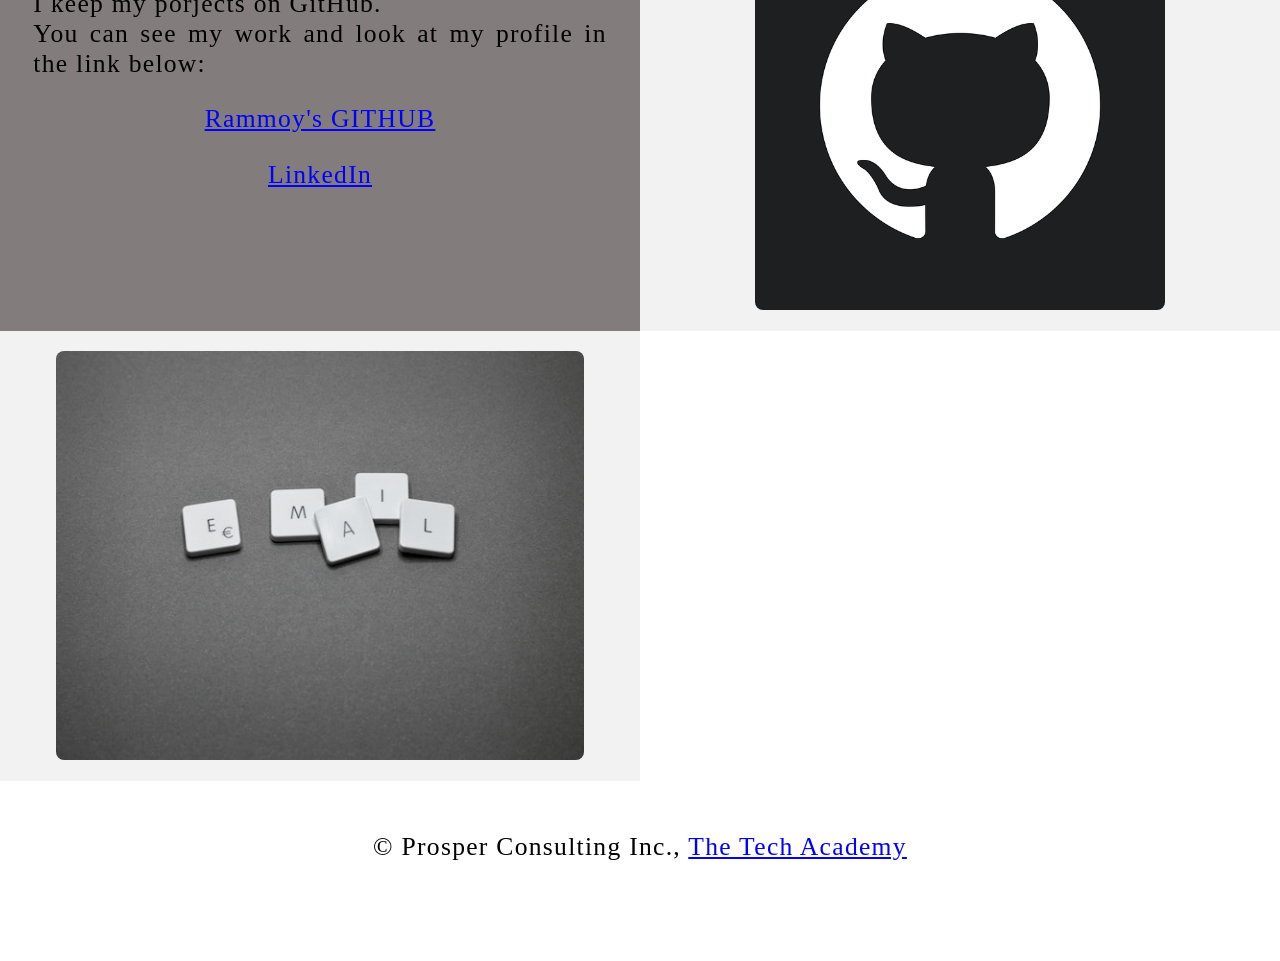
==== commit 1e26c86b: "Changes to Portfolio Website Added Resume link and Linkedin Profile" ====
--- a/index.html
+++ b/index.html
@@ -1,179 +1,190 @@
 <!DOCTYPE html>
 <html>
-    <!--Head-->
-    <head>
-        <meta charset="UTF-8">
-        <meta name="viewport" content="width=device-width" />
-        <title>Rammoy Lawrence</title>
-        <link rel="stylesheet" type="text/css" href="./css/portfolio.css">
-    </head>
+<!--Head-->
 
-    <!--Body-->
-    <body class="Background">
-        
-        <!--Navbar-->
-        <div class="Navbar">
-            <a class="active" href="#Home">Home</a>
-            <a href="#Slideshow">Slideshow</a>
-            <a href="#About_Me">About Me</a>
-            <a href="#GitHub">GitHub</a>
-            <a href="#Contact">Contact</a>
-            <a onclick="openForm()" ondblclick="closeForm()" class="contact">Contact</a>
-        </div>
+<head>
+    <meta charset="UTF-8">
+    <meta name="viewport" content="width=device-width" />
+    <title>Rammoy Lawrence</title>
+    <link rel="stylesheet" type="text/css" href="./css/portfolio.css">
+</head>
 
-        <!--Background video-->
-        <div id="Home">
-            <video autoplay muted loop id="Typing_Video">
-                <source src="./Images/Typing.mp4" type="video/mp4">
-                <!--Display message if video fails to run-->
-                Your browser does not support HTML5 video.
-            </video>
-        </div>
+<!--Body-->
 
-        <!--Video text-->
-        <div class="Video_Text">
-            <h1 class="white-text">Rammoy Lawrence's Portfolio</h1>
-            <strong>
-                <p class="center">
-                    <q>We mimic our creators intentions when we develop. Thats why we're called Programmers.
-                        <br>Absolute authroity sometimes it is mistaken for the divine, an unforseen property that curates this realm we are in.
-                        <br>The authroity itself isn't divine, its the arrangment of it all. How it all works. Developers get the chance to peek into this divinity.
-                    </q>
-                </strong>
-                <br>
-                    <br>Hey, My name is Rammoy, welcome to my portfolio website. Here you'll learn a little about me,
-                    <br>and my background as a software developer.
-                    <br> Thanks for stopping by ~
-                </p>
-        </div>
+<body class="Background">
 
-        <!--Slideshow section-->
-        <div id="Slideshow">
-            <div id="Slideshow_Background">
-                <div id="Slideshow_Container">
-                    <!-- Slide 1 of 6 -->
-                    <div class="mySlides fade">
-                        <img class="Slideshow_Images" src="./Images/profiepic.png" alt="personal picture">
-                        <div class="text">Started coding on MySpace now I can do much more to assist other Developers</div>
+    <!--Navbar-->
+    <div class="Navbar">
+        <a class="active" href="#Home">Home</a>
+        <a href="#Slideshow">Slideshow</a>
+        <a href="#About_Me">About Me</a>
+        <a href="#GitHub">GitHub</a>
+        <a href="#Contact">Contact</a>
+    </div>
+
+    <!--Background video-->
+    <div id="Home">
+        <video autoplay muted loop id="Typing_Video">
+            <source src="./Images/Typing.mp4" type="video/mp4">
+            <!--Display message if video fails to run-->
+            Your browser does not support HTML5 video.
+        </video>
+    </div>
+
+    <!--Video text-->
+    <div class="Video_Text">
+        <h1 class="white-text">Rammoy Lawrence's Portfolio</h1>
+        <strong>
+            <p class="center">
+                <q>We mimic our creators intentions when we develop. Thats why we're called Programmers.
+                    <br>Absolute authroity sometimes it is mistaken for the divine, an unforseen property that curates
+                    this realm we are in.
+                    <br>The authroity itself isn't divine, its the arrangment of it all. How it all works. Developers
+                    get the chance to peek into this divinity.
+                </q>
+        </strong>
+        <br>
+        <br>My name is Rammoy, welcome to my portfolio website!
+        </p>
+    </div>
+
+    <!--Slideshow section-->
+    <div id="Slideshow">
+        <div id="Slideshow_Background">
+            <div id="Slideshow_Container">
+                <!-- Slide 1 of 6 -->
+                <div class="mySlides fade">
+                    <img class="Slideshow_Images" src="./Images/profiepic.png" alt="personal picture">
+                    <div class="text">Started coding on MySpace now I can do much more to assist other Developers</div>
+                </div>
+                <!-- Slide 2 of 6 -->
+                <div class="mySlides fade">
+                    <img class="Slideshow_Images" src="./Images/Python.png" alt="Python logo">
+                    <div class="text">Its no surprise I find Python (the most popular programming langauge) fun to
+                        utilize</div>
+                </div>
+                <!-- Slide 3 of 6 -->
+                <div class="mySlides fade">
+                    <img class="Slideshow_Images" src="./Images/HTML_CSS_and_JavaScript.png" alt="Full-Stack">
+                    <div class="text">I am a full-stack software developer, <br> trained in:<br>HTML, CSS & JavaScript
                     </div>
-                    <!-- Slide 2 of 6 -->
-                    <div class="mySlides fade">
-                        <img class="Slideshow_Images" src="./Images/Python.png" alt="Python logo">
-                        <div class="text">Its no surprise I find Python (the most popular programming langauge) fun to utilize</div>
-                    </div>
-                    <!-- Slide 3 of 6 -->
-                    <div class="mySlides fade">
-                        <img class="Slideshow_Images" src="./Images/HTML_CSS_and_JavaScript.png" alt="Full-Stack">
-                        <div class="text">I am a full-stack software developer, <br> trained in:<br>HTML, CSS & JavaScript</div>
-                    </div>
-                    <!-- Slide 4 of 6 -->
-                    <div class="mySlides fade">
-                        <img class="Slideshow_Images" src="./Images/SQL_and_Database.png" alt="SQL logo">
-                        <div class="text">Back end development, databases, SQL</div>
-                    </div>
-                    <!-- Slide 5 of 6 -->
-                    <div class="mySlides fade">
-                        <img class="Slideshow_Images" src="./Images/C_Sharp_NET.png" alt="C# and .NET logo">
-                        <div class="text">C#, .NET Franework, ASP.NET, and MVC</div>
-                    </div>
-                    <!-- Slide 6 of 6 -->
-                    <div class="mySlides fade">
-                        <img class="Slideshow_Images" src="./Images/contactme.png" alt="Contact me">
-                        <div class="text"><a class="white-text contact" onclick="openForm()">The web is all about connections. Press the contact button to get started!</a></div>
-                    </div>
-                    <!-- Prev & Next button -->
-                    <a class="Previous" onclick="plusSlides(-1)">&#10094;</a>
-                    <a class="Next" onclick="plusSlides(1)">&#10095;</a>
                 </div>
-                <br> <!-- Adds a space between the slideshow images -->
+                <!-- Slide 4 of 6 -->
+                <div class="mySlides fade">
+                    <img class="Slideshow_Images" src="./Images/SQL_and_Database.png" alt="SQL logo">
+                    <div class="text">Back end development, databases, SQL</div>
+                </div>
+                <!-- Slide 5 of 6 -->
+                <div class="mySlides fade">
+                    <img class="Slideshow_Images" src="./Images/C_Sharp_NET.png" alt="C# and .NET logo">
+                    <div class="text">C#, .NET Franework, ASP.NET, and MVC</div>
+                </div>
+                <!-- Slide 6 of 6 -->
+                <div class="mySlides fade">
+                    <img class="Slideshow_Images" src="./Images/contactme.png" alt="Contact me">
+                    <div class="text"><a class="white-text contact" onclick="openForm()">The web is all about
+                            connections. Press the contact button to get started!</a></div>
+                </div>
+                <!-- Prev & Next button -->
+                <a class="Previous" onclick="plusSlides(-1)">&#10094;</a>
+                <a class="Next" onclick="plusSlides(1)">&#10095;</a>
+            </div>
+            <br> <!-- Adds a space between the slideshow images -->
 
-                <!-- Slideshow dots (these are another way for users to navigate through the slideshow) -->
-                <div style="text-align: center">
-                    <span class="dot" onclick="currentslide(1)"></span>
-                    <span class="dot" onclick="currentslide(2)"></span>
-                    <span class="dot" onclick="currentslide(3)"></span>
-                    <span class="dot" onclick="currentslide(4)"></span>
-                    <span class="dot" onclick="currentslide(5)"></span>
-                    <span class="dot" onclick="currentslide(6)"></span>
-                </div>
+            <!-- Slideshow dots (these are another way for users to navigate through the slideshow) -->
+            <div style="text-align: center">
+                <span class="dot" onclick="currentslide(1)"></span>
+                <span class="dot" onclick="currentslide(2)"></span>
+                <span class="dot" onclick="currentslide(3)"></span>
+                <span class="dot" onclick="currentslide(4)"></span>
+                <span class="dot" onclick="currentslide(5)"></span>
+                <span class="dot" onclick="currentslide(6)"></span>
             </div>
         </div>
+    </div>
 
-        <!--About section-->
-        <div class="Row" id="About_Me">
-            <!--Left column-->
-            <div class="Column_2">
-                <img src="./Images/pexels.png" alt="About Me as a Software Developer">
-            </div>
-            <!--Right column-->
-            <div class="Column_1">
-                <h1>About Me</h1>
-                <p>
-                    Born on the small island of Jamaica, at the age of 4 with a small family of 3 (My mother, her sister and I) we migrated to America. 
-                    Growing up in a 1st World country exposed me to a lot of modern media early. The number one powerhouse being the internet and experiencing it during its boom in the 21st century.
-                <br>  
-                I am currently of student enrollled in <a href="https://www.learncodinganywhere.com" target="_blank">The Tech Academy</a>’s Software
-                Developer Boot Camp developing my skills in the following web & programming languages: C#, Python, HTML, CSS, JavaScript, SQL & more.
+    <!--About section-->
+    <div class="Row" id="About_Me">
+        <!--Left column-->
+        <div class="Column_2">
+            <img src="./Images/pexels.png" alt="About Me as a Software Developer">
+        </div>
+        <!--Right column-->
+        <div class="Column_1">
+            <h1>About Me</h1>
+            <p>
+                My experience in a 1st World country was exposure to a lot of modern media and tech at a very young age.
+                I am full stack developer who is always ready to learn new ways of solving problems, improving on the
+                skills and
+                knowledge I have.
+                <br>
+                Here is a my current <a
+                    href="https://docs.google.com/document/d/1x898V5w8qivCk4-SIgxhf0o_3N80mvV1vmj3-LqGNB8/edit?usp=sharing"
+                    target="_blank">Resume</a>. Keep in mind as I continue my education
+                in software development, this Resume will evolve over time.
                 <br>
                 <br>
-                I am full stack developer who is always ready to learn new ways of solving problems, improving on the skills and knowledge I have. <a onclick="openForm()" class="contact">Contact</a> me below!
-                </p>
+                <a onclick="openForm()" class="contact">Contact</a> me below!
+            </p>
+        </div>
+    </div>
+
+    <!--GitHub section-->
+    <div class="Row" id="GitHub">
+        <!--Left column-->
+        <div class="Column_1">
+            <h1>Profiles</h1>
+            <p>
+                I keep my porjects on GitHub.
+                <br>You can see my work and look at my profile in the link below:
+                <br>
+            <p class="center"><a href="https://github.com/RammoyL" target="_blank">Rammoy's GITHUB</a></p>
+            <p class="center"><a href="https://www.linkedin.com/in/swdrammoyl/" target="_blank">LinkedIn</a></p>
+            </p>
+        </div>
+        <!--Right column-->
+        <div class="Column_2">
+            <a href="https://github.com/RammoyL" target="_blank"><img src="./Images/github.png" alt="GitHub Logo"></a>
+        </div>
+    </div>
+
+    <!--Contact form -->
+    <div class="Row" id="Contact">
+        <!--Contact image, left column-->
+        <div class="Column_2 Column_tall">
+            <img src="./Images/email.png" alt="Contact Me">
+        </div>
+        <!--Contact form, right column-->
+        <div id="Contact">
+            <button onclick="openForm()" class="Pop_Up_Button">CONTACT</button>
+            <div class="form-popup" id="myForm">
+                <form action="https://formspree.io/info@learncodinganywhere.com" method="POST" class="form-container">
+                    <h1>Contact</h1>
+                    <label for="name"><b>Name</b></label>
+                    <input type="text" placeholder="Type your name here" name="name" required>
+                    <label for="phone"><b>Phone</b></label>
+                    <input type="text" placeholder="Type your phone number here" name="phone">
+                    <label for="email"><b>Email</b></label>
+                    <input type="text" placeholder="Type your email address here" name="email" required>
+                    <label for="message"><b>Message</b></label>
+                    <input type="text" placeholder="Type your message here" name="message">
+
+                    <button type="submit" class="btn">SUBMIT</button>
+                    <button type="button" class="btn cancel" onclick="closeForm()">CLOSE</button>
+                </form>
             </div>
         </div>
+    </div>
 
-        <!--GitHub section-->
-        <div class="Row" id="GitHub">
-            <!--Left column-->
-            <div class="Column_1">
-                <h1>GitHub</h1>
-                <p>
-                    I keep my porjects on GitHub.
-                    <br>You can see my work and look at my profile in the link below:
-                    <br>
-                    <p class="center"><a href="https://github.com/RammoyL" target="_blank">Rammoy's GITHUB</a></p>
-                </p>
-            </div>
-            <!--Right column-->
-            <div class="Column_2">
-                <a href="https://github.com/RammoyL" target="_blank"><img src="./Images/github.png" alt="GitHub Logo"></a>
-            </div>
-        </div>
+    <!--Footer section-->
+    <footer>
+        <p>
+        <p class="center">&copy Prosper Consulting Inc., <a href="https://www.learncodinganywhere.com/"
+                target="_blank">The Tech Academy</a></p>
+        <br>
+        </p>
+    </footer>
+    <script src="./JS/portfolio.js"></script>
+</body>
 
-        <!--Contact form -->
-        <div class="Row" id="Contact">
-            <!--Contact image, left column-->
-            <div class="Column_2 Column_tall">
-                <img src="./Images/email.png" alt="Contact Me">
-            </div>
-            <!--Contact form, right column-->
-            <div id="Contact">
-                <button onclick="openForm()" class="Pop_Up_Button">CONTACT</button>
-                <div class="form-popup" id="myForm">
-                    <form action="https://formspree.io/info@learncodinganywhere.com" method="POST" class="form-container">
-                        <h1>Contact</h1>
-                        <label for="name"><b>Name</b></label>
-                        <input type="text" placeholder="Type your name here" name="name" required>
-                        <label for="phone"><b>Phone</b></label>
-                        <input type="text" placeholder="Type your phone number here" name="phone">
-                        <label for="email"><b>Email</b></label>
-                        <input type="text" placeholder="Type your email address here" name="email" required>
-                        <label for="message"><b>Message</b></label>
-                        <input type="text" placeholder="Type your message here" name="message">
-            
-                        <button type="submit" class="btn">SUBMIT</button>
-                        <button type="button" class="btn cancel" onclick="closeForm()">CLOSE</button>
-                    </form>
-                </div>
-            </div>
-        </div>
-
-        <!--Footer section-->
-        <footer>
-            <p>
-                <p class="center">&copy Prosper Consulting Inc., <a href="https://www.learncodinganywhere.com/" target="_blank">The Tech Academy</a></p>
-                <br>
-            </p>
-        </footer>
-        <script src="./JS/portfolio.js"></script>
-    </body>
 </html>
--- a/css/portfolio.css
+++ b/css/portfolio.css
@@ -1,291 +1,566 @@
-/***** GENERAL STYLING *****/
-/* Body */
-body {
-    margin: 0%  /* This ensures our site displays all the way to the edge of the browser screen */
-}
-
-/* Heading 1 elements */
-h1 {
-    text-transform: uppercase; /* Capitalizing all h1 headings */
-    font-family: "Trebuchet MS", Optima; /* Sets the font family of all h1 headings */
-    text-align: center; /* Centering all h1 elements */
-    margin-top: 3%; /* Adds a small margin above h1 elements */
-    color: #1a1a1a;
-    text-decoration: underline; 
-}
-
-/* Heading 1 element hover effect */
-h1:hover {
-    filter: drop-shadow(16px 16px 20px red) invert(85%); /* Adds a slightly gray filter to the h1 headings when hovered over */
-    transform: scale(1.1); /* When the h1 elements are hovered over they increase in size by 1.1 */
-    transition: transform 1s; /* This causes the transformation to last 1 second */
-}
-
-/* Styling for portfolio title text */
-.white-text {
-    color: rgb(12, 12, 12); /* This is used to change the color of the portfolio title text */
-    font-family:Cambria, Cochin, Georgia, Times, 'Times New Roman', serif;
-    font-size: medium;
-    font-weight: lighter;   
-}
-
-/* Paragraph elements */
-p {
-    font-family: 'Times New Roman', Times, serif;
-    text-align: justify; /* Justify text within paragraph elements */
-    letter-spacing: 0; /* This expands the text slightly */
-    font-size: 18px;
-    padding-left: 20px; /* Adds padding to the left of the paragraph element */
-    padding-right: 20px; /* Adds padding to the right of the paragraph element */
-}
-
-/* Paragraph element hover effect */
-p:hover {
-    transition: transform 1s; /* This makes the transform effect last 1 second */
-	transform: scale(1.01); /* This makes the paragraphs increase slightly in size when hovered over */
-}
-
-/* Center class - this applies to all elements with the class "center" */
-.center {
-    text-align: center; /* This center aligns the text */
-}
-
-/* Center class hover effect - This only affects the quote, github link, and footer */
-.center:hover {
-    transition: transform 2s; /* This makes the transform effect last 2 seconds */
-    transform: scale(1.1); /* This makes the elements with class "center" increase in size by 1.1 when hovered over */
-}
-
-/* Anchor elements */
-a {
-    color: blue; /* This ensures all links are blue */
-}
-
-/* Quotation elements */
-q {
-    font-style: italic; /* This makes the quote italicized */
-}
-
-/* Image elements */
-img {
-    filter: grayscale(75%); /* This rids our pictures of 75% of their color */
-    border-radius: 8px; /* Gives all images slightly rounded corners */
-    max-width: 100%; /* Ensures all images stay within the width of their container */
-    height: 340px; /* Sets the height of all images */
-    display: block; /* By specifying block display we can ensure our images are able to be centered */
-    margin-left: auto; /* In combination with "margin-right: auto" this centers all images */
-    margin-right: auto;
-}
-
-/* Image element hover effects */
-img:hover {
-	filter: grayscale(5%);  /* Brings back most of the image's color when hovered over */
-    transition: transform 1s; /* Transition lasts 1 second */
-	transform: scale(1.09); /* Image is increased slightly when hovered over */
-}
-
-/* The @media rule is used in media queries to apply different styles for different media/types of devices */
-/* On screens 576px and smaller the images will be 100px tall and centered vertically in the column */
-@media screen and (max-width: 576px) {
-    img {
-        height: 100px;
-        margin-top: 150px;
-    }
-}
-
-/* Styling for footer element */
-footer {
-    padding: 2%; /* This gives the footer padding that is equal to 2% of the width of the element's area */
-    background-color: white;
-}
-/***** END OF GENERAL STYLING *****/
-
-/***** NAVBAR STYLING *****/
-.Navbar {
-    overflow: hidden; /* This ensures that any content that overflows beyond the boundary of our nav bar is not displayed */
-    background-color: rgb(127, 127, 127); /* This colors the navbar black */
-    position: fixed; /* This keeps the navbar at the top of the screen as we scroll */
-    top: 0; /* This ensures no space is displayed above the navbar */
-    width: 100%; /* This makes the navbar span the entire width of the page */
-    z-index: 1; /* This ensures other elements don't display over the navbar */
-    -webkit-animation: moveNav 1s; /* This applies the moveNav animation below for Safari 4.0 - 8.0 */
-    animation: moveNav 2.3s; /* This applies the moveNav animation for all other browsers */
-}
-
-/* moveNav animation effect for moving the nav bar in from the left of the screen */
-@keyframes moveNav {
-    from {left: -100vw;} /* The navbar is starting off screen to the left */
-    to {left: 0vw;} /* This moves the navbar into place on the screen */
-}
-
-/* Navbar links */
-.Navbar a {
-    float: left; /* This specifies that the text floats on the left on the navbar */
-    display: block; /* This ensures that other text will be displayed on the same line or row, instead of a new line */
-    color: white; /* This is the font color for text on our navbar */
-    padding: 14px 16px; /* This adds padding around our text */
-    text-decoration: none; /* This gets rid of the underlines under the text on our navbar */
-    font-family: Palatino, URW Palladio L, serif; /* This specifies the font family for text on our navbar */
-    font-size: 20px; /* This specifies the font size for text on our navbar */
-    text-align: center; /* This centers the text within its container */
-    position: relative; /* This sets the text relative to its normal positioning, allowing us to use the animation below */
-    -webkit-animation: moveNavText 5.75s; /* Animation for Safari 4.0 - 8.0 */
-    animation: moveNavText 5.75s; /* Applies the moveNavText animation for 5.75s */ 
-}
-
-/* moveNavText animation effect for moving the navbar text from above the view to the navbar */
-@keyframes moveNavText {
-    from {top: -100vw;} /* This sets the navbar text 100% above the viewport */
-    to {top: 0vw;} /* This lowers the navbar text onto the navbar */
-}
-
-/* Screens 576px and smaller will display navbar links equally distributed */
-@media screen and (max-width: 600px) {
-    .Navbar a{
-        width: 25%; /* This makes each link take up 1/4 of the navbar */
-        font-size: 12px;
-    }
-}
-
-/* Navbar hover effects */
-.Navbar a:hover {
-    background-color: #79cedb; /* Defines the background color that will display when you hover over the link */
-    color: rgb(247, 245, 245); /* This defines the font color that will display when navbar a elements are hovered over */
-    font-weight: bold; /* This makes the text on the navbar bold when hovered over */
-}
-
-/* Navbar home button */
-.Navbar a.active { /* This targets the a element on the navbar with the "active" class */
-    background-color: rgb(38, 44, 215);
-}
-/***** END OF NAVBAR STYLING *****/
-
-/***** VIDEO STYLING *****/
-/* Formatting for background video */
-#Waves_Video {
-    position: relative; /* This fixes the video to the page */
-    height: 200px; /* This ensures there is no space between the edge of the video and the edge of the page */
-    top: 0%; /* This ensures no space between the bottom of the video and the bottom of the page */
-    width:1330px; /* This ensures the video is displayed across the full width of the page */
-    z-index: -1; /* This places the video behind the other elements on the page */
-}
-
-/* Screens that are 576px and smaller will not display the background video */
-@media screen and (max-width: 576px) {
-    #Waves_Video {
-        display: none;
-    }
-}
-
-/* Texts over the video */
-.Video_Text {
-    background: rgba(0, 0, 0, 0.5); /* This provides a semi-transparent background for the text to sit over */
-    color: white; /* Makes the font color white */
-    width: 100%; /* Ensures the video-text container fills the width of the video */
-    padding: 20px; /* This adds padding around the video-text container so that the background goes slightly beyond the text */
-    position: relative; /* This sets the text relative to its normal positioning, allowing us to use the animation below */
-    -webkit-animation: moveVideoText 5.75s;
-    animation: moveVideoText 5.75s;
-}
-
-/* This animation effect causes the overlay video text to move up from the bottom of the page upon page load */
-@keyframes moveVideoText {
-    from {top: -100vw;} /* This sets the position of the video text to above the viewport */
-    to {top: 0vw;} /* This moves the video text to the normal positioning on the viewport */
-}
-/***** END OF VIDEO STYLING *****/
-
-/***** TABLE STYLING -  this section covers the styling of the columns and rows within the table *****/
-* { /* The asterisk is a universal selector that applies this effect to all elements on the page */
-    box-sizing: border-box; /* This creates a box with a border within which we will place most of our text */
-} 
-
-.Column_1 {
-    float: left;
-    width: 35%; /* This ensures the column takes up half of the page width */
-    padding: 10px;
-    padding-top:1.9%; /* This ensures there is space between the top of the column and our headings */
-    height: 400px; /* This sets the height of the column to 400px -  this may need to be adjusted depending on the text you enter */
-    background-color: #827c7c; /* Sets the background color of the columns with class Column_1 */
-}
-
-/* Screens 576px and smaller will display a scroll bar if the text overflows the column height */
-@media screen and (max-width: 576px) {
-    .Column_1 {
-        overflow: auto;
-    }
-}
-
-.Column_2 {
-    float: left;
-    width: 35%;
-    padding: 10px;
-    padding-top:1.9%;
-    height: 400px;
-    background-color: #f2f2f2;
-}
-
-/* This class is applied to the columns in the final row, overriding the height and padding to provide more room for the contact form  while keeping the rest of the formatting from Column_1 or Column_2 */
-.Column_tall {
-    padding-top: 1.5%;
-    height: 450px;
-}
-
-/* This inserts something after the content of selected elements (in this case the elements with class "Row") */
-.Row:after {
-	content: ""; /* By leaving this blank, we are allowing the footer (covered lower down) to be displayed - removing it makes the footer overwrite a column */
-	display: table; /* The display property specifies the type of display behavior; the table value tells the browser to treat the element as a table */
-	clear: both; /* This clears any other elements from floating on the left or the right of an element */
-}
-/***** END OF TABLE STYLING *****/
-
-/***** CONTACT FORM STYLING *****/
-/* input[type=text] targets all text input sections of the contact form */
-input[type=text] {
-    width: 100%; /* Each input box covers the full width of the container */
-    padding: 12px; /* Adds padding within the text box */
-    border: 1px solid #ccc; /* Setting a solid border and its color */
-    border-radius: 4px; /* Slightly rounds the corners of the text box border */
-    box-sizing: border-box; /* This creates a box with a border around the contact form input boxes */
-    margin-top: 6px; /* Adds a margin to the top of the text box */
-    margin-bottom: 16px; /* Adds a margin to the bottom of the text box */
-    resize: vertical; /* This allows the user to resize the text boxes vertically */
-    font-family:'Segoe UI', Tahoma, Geneva, Verdana, sans-serif;
-}
-
-/* Hover effects for input boxes */
-input[type=text]:hover {
-    box-shadow: 0 0 5px #565676 inset; /* This creates a blue shadow in the text box when hovered over by the user */
-}
-
-/* Submit button */
-input[type=submit] {
-    background-color: rgb(38, 44, 215); /* Sets the background color of the submit button to black */
-    color: white; /* Sets the font color of the Submit button to white */
-    font-weight: bold; /* Makes the font of the submit button bold */
-    padding: 12px 20px; /* Adds padding to the submit button */
-    border: none; /* Removes the border from the submit button */
-    border-radius: 4px; /* Gives the submit button the same rounded corners as the text boxes */
-    cursor: pointer; /* Changes the cursor to pointer when over the submit button */
-    display: block; /* Allows the submit button to be centered */
-    margin-left: auto; /* In combination with "margin-right: auto" this will center the submit button */
-    margin-right: auto;
-    font-family: Perpetua, Rockwell Extra Bold;
-}
-
-/* Hover effect for submit button */
-input[type=submit]:hover {
-    background-color: white; /* Turns the background of the submit button white when the user hovers over it */
-    color: black; /* Turns the font black when hovered over */
-    transform: scale(1.1); /* Makes the button increase 1.5 times in size */
-    transition: transform 1.5s; /* Makes the transform effect last 1.5 seconds */
-}
-
-/* Form element */
-form {
-    border-radius: 5px; /* Rounds the corners of the contact form */
-    background-color: #f2f2f2; 
-    padding: 10px; /* Adds padding to the contact form */
-    font-family: "Trebuchet MS", Optima;
-}
-/***** END OF CONTACT FORM STYLING *****/
+/***** GENERAL STYLING *****/
+
+html {
+    scroll-behavior: smooth; /*This ensures that the page scrolling is smooth when the buttons on the nav bar is clicked */
+}
+
+/* Body */
+body {
+    margin: 0%;  /* This ensures our site displays all the way to the edge of the browser screen */
+    opacity: 1;
+    transition: 3s opacity;
+    letter-spacing: .2vw;
+    font-family: Avant Garde, Helvetica;
+    font-size: 1.5vw;
+    overflow-x: hidden; /* This prevents the horizontal scroll bar from appearing when the quote is hovered over */
+    user-select: none; /* prevents the text on the webpage from being highlighted by the user */
+}
+
+/* This section contributes to the fade effect for the page that occurs when the page is loaded */
+body.fade-out {
+    opacity: .1; /* This sets the level of opacity at the start of page load */
+}
+
+/* Heading 1 elements */
+h1 {
+    text-transform: uppercase; /* Capitalizing all h1 headings */
+    font-family: "Trebuchet MS", Optima; /* Sets the font family of all h1 headings */
+    text-align: center; /* Centering all h1 elements */
+    margin-top: 3%; /* Adds a small margin above h1 elements */
+    color: #1a1a1a;
+    text-decoration: underline; 
+}
+
+/* Heading 1 element hover effect */
+h1:hover {
+    filter: drop-shadow(16px 16px 20px red) invert(85%); /* Adds a slightly gray filter to the h1 headings when hovered over */
+    transform: scale(1.1); /* When the h1 elements are hovered over they increase in size by 1.1 */
+    transition: transform 1s; /* This causes the transformation to last 1 second */
+}
+
+/* Styling for portfolio title text */
+.white-text {
+    color: rgb(12, 12, 12); /* This is used to change the color of the portfolio title text */
+    font-family:Cambria, Cochin, Georgia, Times, 'Times New Roman', serif;
+    font-size: medium;
+    font-weight: lighter; /* This makes the portfolio title text "lighter"*/
+    padding-top: 10vh;  
+}
+
+/* Paragraph elements */
+p {
+    font-family: 'Times New Roman', Times, serif;
+    text-align: justify; /* Justify text within paragraph elements */
+    letter-spacing: .1vw; /* This expands the text slightly */
+    font-size: 12px;
+    padding-left: 1vw; /* Adds padding equal to 1% of viewport width*/
+    padding-right: 1vw; /* Adds padding equal to 1% of viewport width */
+}
+
+/* Paragraph element hover effect */
+p:hover {
+    transition: transform 1s; /* This makes the transform effect last 1 second */
+	transform: scale(1.01); /* This makes the paragraphs increase slightly in size when hovered over */
+}
+
+/* Center class - this applies to all elements with the class "center" */
+.center {
+    text-align: center; /* This center aligns the text */
+}
+
+/* Center class hover effect - This only affects the quote, github link, and footer */
+.center:hover {
+    transition: transform 2s; /* This makes the transform effect last 2 seconds */
+    transform: scale(1.1); /* This makes the elements with class "center" increase in size by 1.1 when hovered over */
+}
+
+/* Anchor elements */
+a {
+    color: blue; /* This ensures all links are blue */
+    cursor: pointer;
+    text-decoration: underline; /* ensures all links are underlined */
+}
+
+/* Quotation elements */
+q {
+    font-style: italic; /* This makes the quote italicized */
+}
+
+/* Image elements */
+img {
+    filter: grayscale(75%); /* This rids our pictures of 75% of their color */
+    border-radius: 8px; /* Gives all images slightly rounded corners */
+    max-width: 100%; /* Ensures all images stay within the width of their container */
+    max-height: 100%; /* Sets the height of all images */
+    display: block; /* By specifying block display we can ensure our images are able to be centered */
+    margin: auto auto auto auto;
+}
+
+/* Image element hover effects */
+img:hover {
+	filter: grayscale(5%);  /* Brings back most of the image's color when hovered over */
+    transition: transform 1s; /* Transition lasts 1 second */
+	transform: scale(1.09); /* Image is increased slightly when hovered over */
+}
+
+/* The @media rule is used in media queries to apply different styles for different media/types of devices */
+/* On screens 576px and smaller the images will be 100px tall and centered vertically in the column */
+@media screen and (max-width: 576px) {
+    img {
+        height: 100px;
+        margin-top: 150px;
+    }
+}
+
+/* Styling for footer element */
+footer {
+    padding: 2%; /* This gives the footer padding that is equal to 2% of the width of the element's area */
+    background-color: white;
+}
+/***** END OF GENERAL STYLING *****/
+
+/***** NAVBAR STYLING *****/
+.Navbar {
+    overflow: hidden; /* This ensures that any content that overflows beyond the boundary of our nav bar is not displayed */
+    background-color: rgb(127, 127, 127); /* This colors the navbar black */
+    position: fixed; /* This keeps the navbar at the top of the screen as we scroll */
+    top: 0; /* This ensures no space is displayed above the navbar */
+    width: 100%; /* This makes the navbar span the entire width of the page */
+    z-index: 1; /* This ensures other elements don't display over the navbar */
+    -webkit-animation: moveNav 5s; /* This applies the moveNav animation below for Safari 4.0 - 8.0 */
+    animation: moveNav 5s; /* This applies the moveNav animation for all other browsers */
+}
+
+/* moveNav animation effect for moving the nav bar in from the left of the screen */
+@keyframes moveNav {
+    from {left: -100vw;} /* The navbar is starting off screen to the left */
+    to {left: 0vw;} /* This moves the navbar into place on the screen */
+}
+
+/* Navbar links */
+.Navbar a {
+    float: left; /* This specifies that the text floats on the left on the navbar */
+    display: block; /* This ensures that other text will be displayed on the same line or row, instead of a new line */
+    color: white; /* This is the font color for text on our navbar */
+    padding: .75vw 1vw; /* This adds padding around our text */
+    text-decoration: none; /* This gets rid of the underlines under the text on our navbar */
+    font-family: 'Times New Roman', Times, serif; /* This specifies the font family for text on our navbar */
+    font-size: 1.5vw; /* This specifies the font size for text on our navbar */
+    text-align: center; /* This centers the text within its container */
+    position: relative; /* This sets the text relative to its normal positioning, allowing us to use the animation below */
+    -webkit-animation: moveNavText 5.75s; /* Animation for Safari 4.0 - 8.0 */
+    animation: moveNavText 5.75s; /* Applies the moveNavText animation for 5.75s */ 
+}
+
+/* moveNavText animation effect for moving the navbar text from above the view to the navbar */
+@keyframes moveNavText {
+    from {top: -100vw;} /* This sets the navbar text 100% above the viewport */
+    to {top: 0vw;} /* This lowers the navbar text onto the navbar */
+}
+
+/* Screens 576px and smaller will display navbar links equally distributed */
+@media screen and (max-width: 576px) {
+    .Navbar a{
+        width: 25%; /* This makes each link take up 1/4 of the navbar */
+        font-size: 12px;
+    }
+}
+
+/* Navbar hover effects */
+.Navbar a:hover {
+    background-color: #79cedb; /* Defines the background color that will display when you hover over the link */
+    color: rgb(247, 245, 245); /* This defines the font color that will display when navbar a elements are hovered over */
+    font-weight: bold; /* This makes the text on the navbar bold when hovered over */
+    cursor: pointer;
+    transition: 0.5s ease-in;
+}
+
+/* Navbar home button */
+.Navbar a.active { /* This targets the a element on the navbar with the "active" class */
+    background-color: rgb(38, 44, 215);
+}
+/***** END OF NAVBAR STYLING *****/
+
+/***** VIDEO STYLING *****/
+/* Formatting for background video */
+#Typing_Video {
+    position: fixed;
+    /* This fixes the video to the page */
+    right: 0;
+    /* This ensures there is no space between the edge of the video and the edge of the page */
+    bottom: 0;
+    /* This ensures no space between the bottom of the video and the bottom of the page */
+    min-width: 100%;
+    /* This ensures the video is displayed across the full width of the page */
+    z-index: -1;
+    /* This places the video behind the other elements on the page */
+}
+
+/* Screens that are 576px and smaller will not display the background video */
+@media screen and (max-width: 576px) {
+    #Typing_Video {
+        display: none;
+    }
+}
+
+/* Texts over the video */
+.Video_Text {
+    background: rgba(0, 0, 0, 0.5);
+    /* This provides a semi-transparent background for the text to sit over */
+    color: white;
+    /* Makes the font color white */
+    width: 100%;
+    height: 50vh;
+    /* Ensures the video-text container fills the width of the video */
+    padding-top: 2vh;
+    /* This adds padding around the video-text container so that the background goes slightly beyond the text */
+    position: relative;
+    /* This sets the text relative to its normal positioning, allowing us to use the animation below */
+    -webkit-animation: moveVideoText 5.75s;
+    animation: moveVideoText 5.75s;
+}
+
+/* This animation effect causes the overlay video text to move up from the bottom of the page upon page load */
+@keyframes moveVideoText {
+    from {top: -100vw;} /* This sets the position of the video text to above the viewport */
+    to {top: 0vw;} /* This moves the video text to the normal positioning on the viewport */
+}
+/***** END OF VIDEO STYLING *****/
+
+/***** Slideshow Styling *****/
+#Slideshow_Background {
+    background: rgba(255, 255, 255, 0.35); /* This creates a slightly transparent white background that's palced over the video in the background */    
+}
+
+.mySlides{
+    display: none; /* This prevents the images from being displayed, we will use JS to display these */
+}
+
+/* Slideshow section / container */
+#Slideshow_Container {
+    width: 39.5vw; /* Relative sizing of the container for the slidewshow set to 39.5% of the viewport width */
+    height: auto; /* The height of the container is automatically adjusted based on the content it is displaying */
+    padding-top: 4%; /* Adds a small padding to the top of the slideshow container */
+    position: relative; /* This sets the container relative to its normal positioning */
+    margin:auto; /* This will horizontally center the container on the page */
+}
+
+/* Remove the underline from the previous and next buttons on the slideshow */
+#Slideshow_Container a {
+    text-decoration: none;
+}
+
+/* Images contained within the slideshow */
+.Slideshow_Images {
+    vertical-align: middle; /* This centers the images vertically within the slideshow container */
+    height: auto; /* The height of the images is automatically adjusted based on the content, ie if your images are different sizes, they will display as different sizes */
+    box-shadow: 0px 5px 10px 12px rgba(0, 0, 0, .75); /* Adds a shadow around the slideshow images */
+    width: 100%; /* The width of the images is automatically adjusted based on the content */
+}
+
+/* Next and previous buttons */
+.Previous, .Next {
+    cursor: pointer; /* Changes the mouse to a pointer when the buttons are selected */
+    position: absolute; /* This makes the next and previous buttons positioned relative to the slideshow container */
+    top: 50%; /* This moves the buttons up in the slideshow container */
+    width: auto; /* The width of the buttons is automatically adjusted based on the content */
+    padding: 2vw; /* Adds padding equal to 2% of the viewport width */
+    color: darkgray; 
+    font-weight: bold;
+    font-size: 1.5vw;
+    border-radius: 0 3px 3px 0; /* Adds a slightly rounded border on the top and bottom right corners */
+    user-select: none; /* This property makes it so that the user cannot highlight the text */
+    transition: 0.6s ease; /* This specifies the details of the hover transition for these elements */
+}
+
+/* Positioning the next button on the right hand side */
+.Next {
+    right: 0; /* This moves the next button to the right side of the slideshow container */
+    border-radius: 3px 0 0 3px; /* This changes the border radius on the next button to the top and bottom left of the button */
+}
+
+/* Hover effect on slide show buttons */
+.Previous:hover, .Next:hover {
+    background-color: rgba(0, 0, 0, 0.8); /* Makes the background of the arrows a transparent gray color */
+    color: white; /* Makes the arrows white when hovered over */
+}
+
+/* Slideshow text */
+.text {
+    color: white; 
+    padding: 1vw;
+    position: absolute; /* This ensures the text is positioned within the image */
+    bottom: 0; /* This property sets the text at the bottom of the image */
+    width: 100%; /* The element covers the full width of the image */
+    text-align: center; /* The text is center aligned within the image */
+    font-family:'Segoe UI', Tahoma, Geneva, Verdana, sans-serif;
+    letter-spacing: .1vw; /* This gives slight spacing between the letters */
+    font-size: 1.5vw; /* Font size is relative to the size of the viewport width */
+    background-color: rgba(0, 0, 0, 0.75); /* Gives a slightly transparent black background */
+    font-weight: bold;
+    border-radius: 0px 0px 7px 7px; /* Gives the text background rounded corners on the bottom left and right corners */
+}
+
+/* Styling of the dots under the slideshow */
+.dot {
+    cursor: pointer; /* The cursor changes to pointer when hovered over the dots */
+    height: 1vw; /* The dots are sized relative to the viewport width */
+    width: 1vw;
+    margin: .25vw; /* adds additional spacing between the dots */ 
+    background-color: white; /* Makes the dots white */
+    border-radius: 50%; /* Makes the dots circles by rounding each corner */
+    display: inline-block; /* Allows the dots to sit next to eachother rather than on a new line */
+    transition: background-color 0.6s ease; /* When clicked on the dots transition to a different color when clicked or hovered over (the affect is defined below) */
+    z-index: 1; /* This ensures the dots will be displayed above any other elements */
+}
+
+/* Hover effect for slideshow dots */
+.active, .dot:hover {
+    background-color: black; /* Sets the color of the dots when active or hovered over */
+}
+
+/* Fading animation for slideshow */
+.fade {
+    animation-name: fade; /* Fade animation is defined below */
+    animation-duration: 1.5s; /* The animation lasts 1.5 seconds */
+    -webkit-animation-name: fade; /* Same as above for Safari 4.0-8.0 */
+    -webkit-animation-duration: 1.5s;
+}
+
+@-webkit-keyframes fade {
+    from {opacity: .4;} 
+    to {opacity: 1;} 
+}
+
+@keyframes fade {
+    from {opacity: .4;} /* Image starts transparent */
+    to {opacity: 1;} /* Image ends opaque */
+}
+/***** End Slideshow Styling *****/
+
+/***** TABLE STYLING -  this section covers the styling of the columns and rows within the table *****/
+* { /* The asterisk is a universal selector that applies this effect to all elements on the page */
+    box-sizing: border-box; /* This creates a box with a border within which we will place most of our text */
+} 
+
+.Column_1 {
+    float: left;
+    width: 50%; /* This ensures the column takes up half of the page width */
+    padding: 1.6%;
+    height: 450px; /* This sets the height of the column to 400px -  this may need to be adjusted depending on the text you enter */
+    background-color: #827c7c; /* Sets the background color of the columns with class Column_1 */
+}
+
+/* Screens 576px and smaller will display a scroll bar if the text overflows the column height */
+@media screen and (max-width: 576px) {
+    .Column_1 {
+        overflow: auto;
+    }
+}
+
+.Column_2 {
+    float: left;
+    width: 50%;
+    padding: 1.6%;
+    height: 450px;
+    background-color: #f2f2f2;
+}
+/* This inserts something after the content of selected elements (in this case the elements with class "Row") */
+.Row:after {
+	content: ""; /* By leaving this blank, we are allowing the footer (covered lower down) to be displayed - removing it makes the footer overwrite a column */
+	display: table; /* The display property specifies the type of display behavior; the table value tells the browser to treat the element as a table */
+	clear: both; /* This clears any other elements from floating on the left or the right of an element */
+}
+/***** END OF TABLE STYLING *****/
+
+/***** CONTACT FORM STYLING *****/
+/* Button used to open the contact form - fixed at the bottom of the page */
+.Pop_Up_Button {
+    position: fixed; /* The element is positioned relative to the viewport and stays in the same location no matter what */
+    bottom: 1.75vw; /* Positions the button slightly up from the bottom of the viewport */
+    right: 1.75vw; /* Positions the viewport slightly right from the side of the viewport */
+    width: 25vw; /* Sets the width relative to the viewport width */
+    background-color: white; /* Sets the background color of the button to white */
+    color: black; /* Sets the color of the button text to black */
+    border: solid black; /* This makes a solid black border around the button */
+    cursor: pointer; /* This changes the cursor when hovered over the button to a pointer */
+    -webkit-animation: movePopup 5s; /* Animation for 5 seconds for Safari 4.0-8.0 */
+    animation: movePopup 5s; /* Animation set for 5 seconds */
+}
+
+/* movePopup animation moves the button from off the right side of the screen to its fixed location on the viewport */
+@keyframes movePopup {
+    from {right: -40vw;} 
+    to {right: 1.75vw;}
+}
+
+@-webkit-keyframes movePopup {
+    from {right: -40vw;} 
+    to {right: 1.75vw;}
+}
+
+/* Styling for the contact form */
+.form-popup {
+    z-index: 8; /* This z-index ensures the contact form shows above all other elements on the page */
+    display: none; /* Set the display to none, we will use JavaScript to show the contact form */
+    position: fixed; /* The form stays in the same location no matter what */
+    bottom: .5vw; /* Slightly up from the bottom of the viewport */
+    right: .5vw; /* Slightly in from the right side of the viewport */
+}
+/* Form styling */
+.form-container {
+    max-width: 49vw; /* Relative sizing of the form container - 49% of the viewport width */
+    padding: 1vw; /* Adds padding between the form-popup and the form-container */
+    background-color: white; 
+}
+
+/* Input fields */
+.form-container input[type=text] {
+    width: 100%; /* The input boxes completely fill the width of the form-container */
+    padding: .93vw; /* Adds padding to the input boxes */
+    margin: .6vw 0 .6vw 0; /* Adds space between the input boxes and the labels */
+    border: none; /* Removes the border from the input boxes */
+    background: Gainsboro; /* Sets the background color of the input boxes */
+    font-size: 1vw; /* Relative font sizing based on the width of the viewport */
+}
+
+/* General styling for all buttons */
+button {
+    font-family: "Trebuchet MS", Optima;
+    letter-spacing: .3vw; /* Adds slight spacing between the letters */
+    font-size: 1.5vw; /* Relative sizing of text */
+    font-weight: bold; 
+    padding: 1.5vw; /* Adds padding to the text in the button */
+    cursor: pointer; /* Changes the cursor to pointer over button elements */
+    width: 100%; /* Sets the width of the buttons to 100% of their containers */
+    height: auto; /* Allows the height to be resized depending on the content showing */
+}
+
+/* Hover effect for contact and submit buttons */
+button:hover, .form-container .btn:hover {
+    color: white; /* This makes the text in the buttons white when hovered over */
+    background-color: rgb(19, 5, 221); /* The background of the button changes to black when hovered over */
+    transition-duration: 1s; /* This makes the transition last 1 second */
+    -webkit-transition-duration: 1s; /* For Safari 4.0-8.0 */
+    border-color: silver; /* The border turns silver when the button is hovered over */
+}
+
+/* Submit button */
+.form-container .btn {
+    background-color: rgb(143, 136, 136); 
+    color: black;
+    border-color: black;
+    margin-bottom: 1vh; /* Adds space between the submit button and the close button */
+}
+
+/* Close button */
+.form-container .cancel {
+    background-color: black;
+    color: white;
+    border-color: gray;
+}
+
+/* Styling for close button on hover */
+.form-container .cancel:hover {
+    color: white;
+    background-color: darkred;
+    transition-duration: 1s;
+    -webkit-transition-duration: 1s;
+    border-color: black;
+}
+/***** End of Contact Form Styling *****/
+
+/***** Media Query Section *****/
+/*Media rules for paragraph font size for different screen sizes*/
+@media screen and (max-width: 527px) {
+    p {
+        font-size: 3.75vw;
+    }
+}
+
+@media screen and (min-width: 528px) and (max-width: 660px) {
+    p {
+        font-size: 3.5vw;
+    }
+}
+
+@media screen and (min-width: 661px) and (max-width: 799px) {
+    p {
+        font-size: 2.75vw;
+    }
+}
+
+@media screen and (min-width: 800px) and (max-width: 924px) {
+    p {
+        font-size: 2.5vw;
+    }
+}
+
+@media screen and (min-width: 925px) and (max-width: 1050px) {
+    p {
+        font-size: 2.25vw;
+    }
+}
+
+@media screen and (min-width: 1051px) and (max-width: 1310px) {
+    p {
+        font-size: 2vw;
+    } 
+}
+
+@media screen and (min-width: 1311px) and (max-width: 1535px) {
+    p {
+        font-size: 1.75vw;
+    }
+}
+
+@media screen and (min-width: 1536px) and (max-width: 2269px) {
+    p {
+        font-size: 1.5vw;
+    }
+}
+
+@media screen and (min-width: 2270px) {
+    p {
+        font-size: 1.35vw;
+    }
+}
+
+/*Media rule for navbar links for different screen sizes*/
+/* Screens 1080px and smaller will display navbar links equally distributed */
+@media screen and (max-width: 1080px) {
+    .Navbar a{
+        width: 20%; /* This sets each navbar link to 1/5 of the navbar */
+        font-size: 2.5vw;
+    }
+}
+
+/* Media rules to enlarge the font of the white text for smaller screens */
+@media screen and (max-width: 1080px) {
+    .quote{
+        font-size: 3.5vw;
+    }
+
+    .white-text {
+        font-size: 4.5vw;
+    }
+}
+
+/* Media rules to increase the size of the columns for larger screens */
+@media screen and (min-width: 1725px) {
+    .Column_1 {
+        height: 550px;
+    }
+    .Column_2 {
+        height: 550px;
+    }
+}
+
+
+/*Media rule to remove margin-top from h1 elements for extra large screens (so that the paragraph text fits in the column*/
+@media screen and (min-width: 2000px) {
+    h1{
+        margin-top: 0;
+    }
+}
+/***** End of Media Query Section *****/
